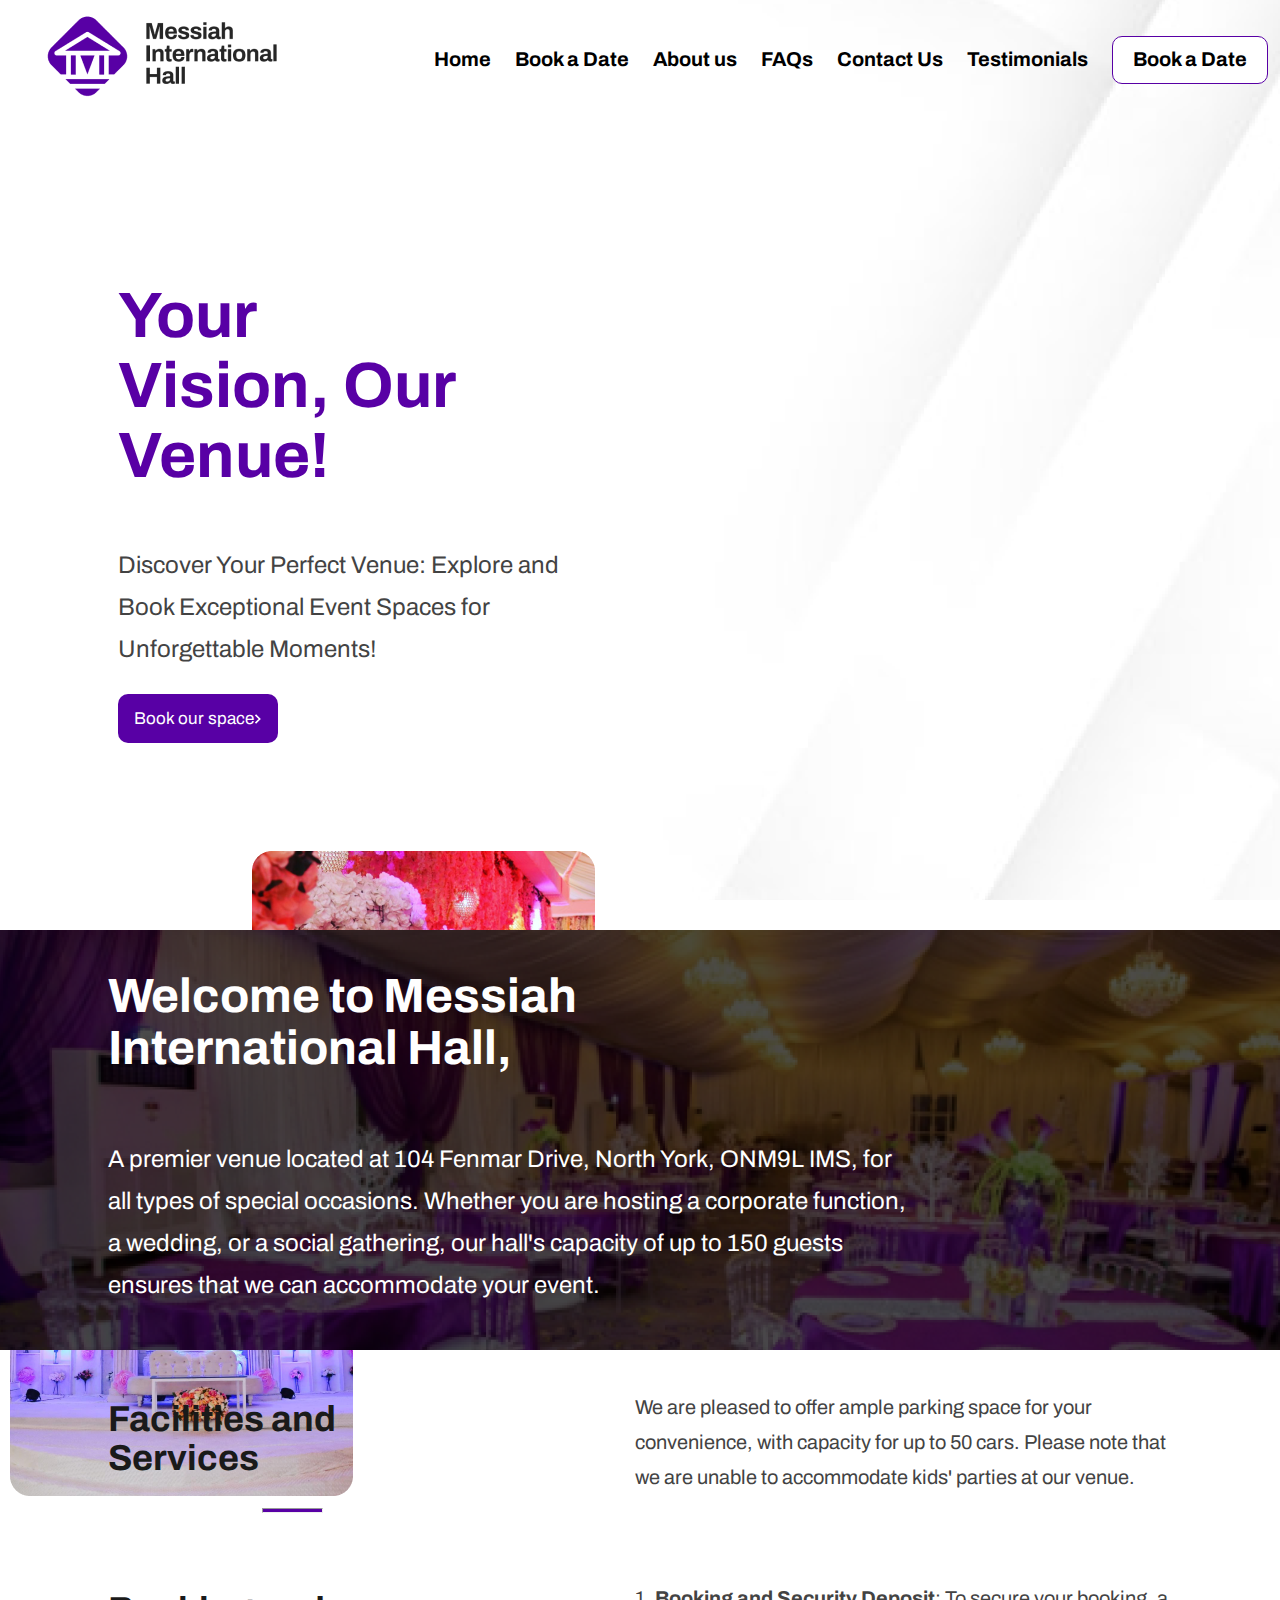
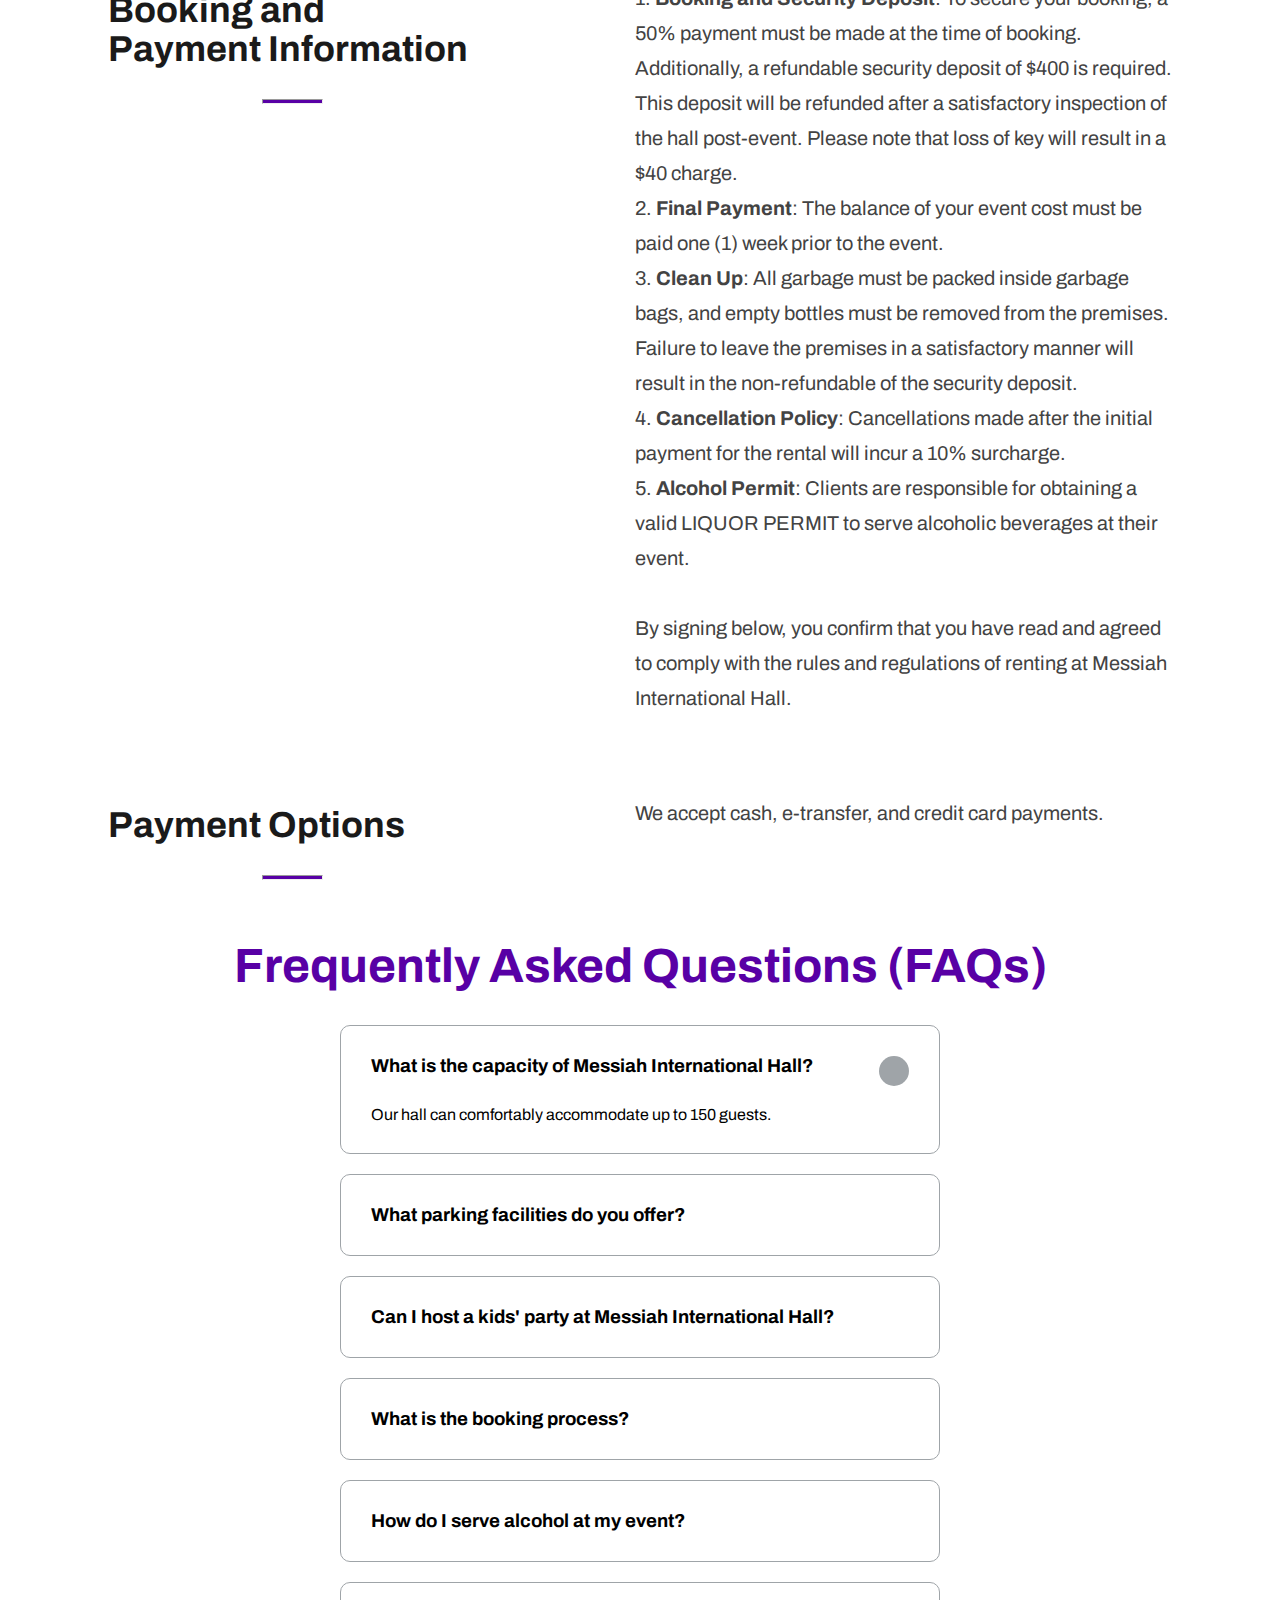
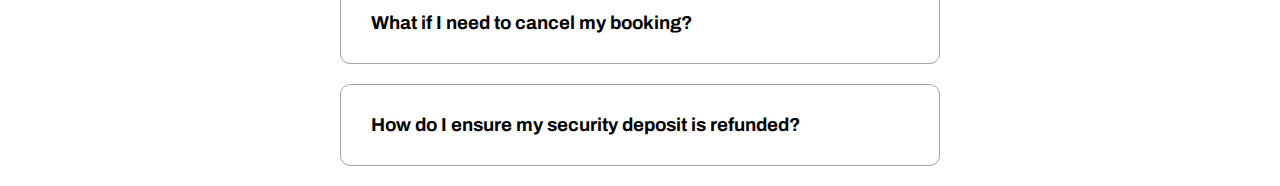
==== index.html @ 48b5712b "init files" ====
<!DOCTYPE html>
<html lang="en">
<head>
    <meta charset="UTF-8">
    <meta http-equiv="X-UA-Compatible" content="IE=edge">
    <meta name="viewport" content="width=device-width, initial-scale=1.0">
    <link rel="stylesheet" href="https://cdnjs.cloudflare.com/ajax/libs/font-awesome/6.4.2/css/all.min.css" integrity="sha512-z3gLpd7yknf1YoNbCzqRKc4qyor8gaKU1qmn+CShxbuBusANI9QpRohGBreCFkKxLhei6S9CQXFEbbKuqLg0DA==" crossorigin="anonymous" referrerpolicy="no-referrer" />
    <link rel="stylesheet" href="style.css">

    <title>Messiah International Hall</title>
</head>
<body>
    <div class="container">
        <nav class="nav-area">
            
            <a href="#"><img class="logo" src="assets/images/logo.png"></a>
            <div class="circle-container">
                <button id="open" class="fas fa-bars"></button>
                <button class="fas fa-times"></button>
            </div>
            <ul>
                <li class="active"><a href="#">Home</a></li>
                <li><a href="#">Book a Date</a></li>
                <li><a href="#">About us</a></li>
                <li><a href="#">FAQs</a></li>
                <li><a href="#">Contact Us</a></li>
                <li><a href="#">Testimonials</a></li>
                <li><a href="#" class="book">Book a Date</a></li>
            </ul>
        </nav>
        <div class="hero-section">
            <div class="text">
                <h2 class="motto">Your Vision, Our Venue!</h2>
                <p class="intro">Discover Your Perfect Venue: Explore and Book Exceptional Event Spaces for Unforgettable Moments!</p>
                <div class="book-space">Book our space <span><svg xmlns="http://www.w3.org/2000/svg" width="8" height="10" viewBox="0 0 8 12" fill="none">
                    <path d="M1 1L6 6L1 11" stroke="white" stroke-width="2"/>
                    </svg></span></div>
            </div>
            <div class="centre-images">
                <img src="assets/images/about.png" alt="">
            </div>
        </div>
      
    
    </div>
    <div class="about-section">
        <h2>Welcome to Messiah International Hall,</h2>
        <p>A premier venue located at 104 Fenmar Drive, North York, ONM9L IMS, for all types of special occasions. Whether you are hosting a corporate function, a wedding, or a social gathering, our hall's capacity of up to 150 guests ensures that we can accommodate your event.</p>
    </div>
    <div class="facility">
        <div class="facility-title">
            <h2>Facilities and Services</h2>
        <hr>
        </div>
        
        <p>We are pleased to offer ample parking space for your convenience, with capacity for up to 50 cars. Please note that we are unable to accommodate kids' parties at our venue.</p>
    </div>
   
    <div class="facility">
        <div class="facility-title">
            <h2>Booking and Payment Information</h2>
        <hr>
        </div>
        
        <p>
           1. <b>Booking and Security Deposit</b>: To secure your booking, a 50% payment must be made at the time of booking. Additionally, a refundable security deposit of $400 is required. This deposit will be refunded after a satisfactory inspection of the hall post-event. Please note that loss of key will result in a $40 charge.<br>
           2. <b>Final Payment</b>: The balance of your event cost must be paid one (1) week prior to the event.<br>
           3. <b>Clean Up</b>: All garbage must be packed inside garbage bags, and empty bottles must be removed from the premises. Failure to leave the premises in a satisfactory manner will result in the non-refundable of the security deposit.<br>
           4. <b>Cancellation Policy</b>: Cancellations made after the initial payment for the rental will incur a 10% surcharge. <br>
           5. <b>Alcohol Permit</b>: Clients are responsible for obtaining a valid LIQUOR PERMIT to serve alcoholic beverages at their event.<br><br>

           By signing below, you confirm that you have read and agreed to comply with the rules and regulations of renting at Messiah International Hall.
        </p>
            
    </div>
    <div class="facility">
        <div class="facility-title">
            <h2>Payment Options</h2>
        <hr>
        </div>
        
        <p>We accept cash, e-transfer, and credit card payments.</p>
    </div>
    <div class="faqs">
        <h1>Frequently Asked Questions (FAQs)</h1>
        <div class="faq-container">
            <div class="faq active">
                <h3 class="faq-title">What is the capacity of Messiah International Hall?</h3>
                <p class="faq-text">Our hall can comfortably accommodate up to 150 guests.</p>
                <button class="faq-toggle"><i class="fas fa-chevron-down"></i>
                <i class="fas fa-times"></i>
            </button>
            </div>
            <div class="faq">
                <h3 class="faq-title">What parking facilities do you offer?</h3>
                <p class="faq-text">We offer ample parking space for your convenience, with capacity for up to 50 cars.</p>
                <button class="faq-toggle"><i class="fas fa-chevron-down"></i>
                <i class="fas fa-times"></i>
            </button>
            </div>
            <div class="faq">
                <h3 class="faq-title">Can I host a kids' party at Messiah International Hall? </h3>
                <p class="faq-text">We regret to inform you that we currently do not accommodate kids' parties at our venue.</p>
                <button class="faq-toggle"><i class="fas fa-chevron-down"></i>
                <i class="fas fa-times"></i>
            </button>
            </div>
            <div class="faq">
                <h3 class="faq-title">What is the booking process?</h3>
                <p class="faq-text">To secure your booking, you need to make a 50% payment at the time of booking along with a refundable security deposit of $400.</p>
                <button class="faq-toggle"><i class="fas fa-chevron-down"></i>
                <i class="fas fa-times"></i>
            </button>
            </div>
           
            <div class="faq">
                <h3 class="faq-title">How do I serve alcohol at my event?</h3>
                <p class="faq-text">If you wish to serve alcoholic beverages at your event, you are responsible for obtaining a valid LIQUOR PERMIT.</p>
                <button class="faq-toggle"><i class="fas fa-chevron-down"></i>
                <i class="fas fa-times"></i>
            </button>
            </div>

            <div class="faq">
                <h3 class="faq-title">What if I need to cancel my booking?</h3>
                <p class="faq-text"> Please note that cancellations made after the initial payment for the rental will incur a 10% surcharge.</p>
                <button class="faq-toggle"><i class="fas fa-chevron-down"></i>
                <i class="fas fa-times"></i>
            </button>
            </div>

            <div class="faq">
                <h3 class="faq-title">How do I ensure my security deposit is refunded?</h3>
                <p class="faq-text">The security deposit will be refunded after a satisfactory inspection of the hall after the event. Please ensure that all garbage is properly disposed of and all empty bottles are removed from the premises. </p>
                <button class="faq-toggle"><i class="fas fa-chevron-down"></i>
                <i class="fas fa-times"></i>
            </button>
            </div>
        </div>
    </div>
    



      

 


    
    
    <script src="script.js"></script>
</body>
</html>
---- style.css ----
@import url('https://fonts.googleapis.com/css2?family=Archivo:ital,wght@0,300;1,300&family=Didact+Gothic&family=Inter:wght@200&family=Roboto&display=swap');

*{
    box-sizing: border-box;
}
body{
    font-family: 'Archivo', sans-serif;
    margin: 0;
    display: flex;
    flex-direction: column;
    width: 100vw;
}
.container{
    margin: 0 108px 0 10px;
    width: calc(100vw - 10px);
    height: 100vh;
    /* display: flex;
    flex-direction: column; */
    background: url('assets/images/hero.png'), black 50% / cover no-repeat;
}
.nav-area{
    display: flex;
    justify-content: space-between;
}
.circle-container{
    display: none;
}
.nav-area ul{
    list-style-type: none;
    display: flex;
    align-items: center;
    justify-content: center;
    font-size: 18px;
  
}
.nav-area li{
    font-family: inherit;
    padding: 12px;
    color: #000;
    font-family: 'Archivo';
    font-size: 20px;
    font-weight: bolder;
    font-style: normal;
    line-height: 109.8%; /* 19.764px */
}
li a{
    text-decoration: none;
}
li a:link{
    color: #000;
}
li a:visited{
    color: #000;
}
.active:link{
    color: #5800A5;
}
li:hover{
    cursor: pointer;
    color: #5800A5;
    transform: scale(1.1);
}

a.book{
    padding: 12px 20px;
    justify-content: center;
    align-items: center;
    gap: 10px;
    border-radius: 10px;
    border: 1px solid #5800A5;
    background: #FFF;
    display: inline-flex;
}

@media only screen and (max-width:600px) {
    .nav-area{
        align-items: flex-start;
    }
    /* .circle-container{
        background-color: lightgray;
        border-radius: %;
    } */
    .circle-container button{
        background: none;
        border: none;
        color: #000;
        width: 150px;
    }
    .nav-area ul{
        flex-direction: column;
        align-items: flex-start;
    }
    .nav-area ul{
        display: none;
    }
    .circle-container{
        display: block;
    }
}


/*.hero-section*/
.hero-section{
    display: flex;
   
    flex-wrap: wrap;
}
.text{
    margin: 108px;
    width: 500px;
}
.motto{
    color: #5800A5;
    width: 343px;
    font-family: Archivo;
    font-size: 64px;
    font-style: normal;
    font-weight: 700;
    line-height: 109.8%; /* 70.272px */
}
.intro{
    color: #434343;
font-family: Archivo;
font-size: 24px;
font-style: normal;
font-weight: 400;
line-height: 175%; /* 42px */
}
.book-space{
    display: flex;
    align-items: center;
    justify-content: center;
    width: 160px;
    background: #5800A5;
    color: #fff;
    border-radius: 10px;
    padding: 10px;
    font-family: Archivo;
    font-size: 17px;
    font-style: normal;
    font-weight: 400;
    line-height: 175%; /* 42px */ 
}
.image{
 background: url('assets/images/about.png') no-repeat;
 width:700px;
 height: 100vh;
}
@media only screen and (max-width:600px) {
    .hero-section{
        display: flex;
        flex-direction: column;
        flex-wrap: wrap;
    }
    .text{
        margin: 28px;
        width: 200px;
    }
    .motto{
        color: #5800A5;
        width: 243px;
        font-family: Archivo;
        font-size: 34px;
        font-style: normal;
        font-weight: 700;
        line-height: 109.8%; /* 70.272px */
    }
    .intro{
        color: #434343;
        font-family: Archivo;
        font-size: 14px;
        font-style: normal;
        font-weight: 400;
        line-height: 175%; /* 42px */
    }
    .centre-images img{
        margin-left: 30px;
        width:300px; 
    }
    .book-space{
        width: 120px;
        background: #5800A5;
        color: #fff;
        border-radius: 10px;
        padding: 8px;
        font-family: Archivo;
        font-size: 12px;
        font-style: normal;
        font-weight: 400;
        line-height: 175%; /* 42px */ 
    }
    
}
.about-section{
    padding: 0 108px 0px 108px;
    height: 420px;
    display: flex;
    flex-direction: column;
    margin-top: 30px;
    color: #FFF;
    background: url('assets/images/about-bg.png');
}
.about-section h2{
    width: 590px;
    color: #FFF;
    font-family: Archivo;
    font-size: 48px;
    font-style: normal;
    font-weight: 700;
    line-height: 109.8%; /* 52.704px */
}
.about-section p{
    color: #FFF;
    font-family: Archivo;
    font-size: 24px;
    font-style: normal;
    font-weight: 400;
    line-height: 175%; /* 42px */
    width: 798px;
}

@media only screen and (max-width:600px) {
    .about-section{
        padding: 0 18px 0px 18px;
        height: 320px;
        display: flex;
        flex-direction: column;
        color: #FFF;
        background: url('assets/images/about-bg.png');
    }
    .about-section h2{
        width: 300px;
        font-size: 28px;
    }
    .about-section p{
        width:350px;
        font-size: 12px;
    }
}

.facility{
    display: flex;
    flex-wrap: wrap;
    justify-content: space-between;
    margin: 20px 108px 20px 108px;
}
.facility .title{
   
    display: flex;
    flex-direction: column;
    align-items:flex-start;
    justify-content: flex-start;
}
.facility h2{
    width: 368px;
    color: #1A1A1A;
    font-family: Archivo;
    font-size: 36px;
    font-style: normal;
    font-weight: 700;
    line-height: 109.8%;
     /* 39.528px */
}
hr{
    background-color: #5800A5;
    width: 61px;
    height: 5px;
}
.facility p{
    width: 537px;
    color: #434343;
    font-family: inherit;
    font-size: 20px;
    font-style: normal;
    font-weight: 400;
    line-height: 175%; /* 42px */
}
@media only screen and (max-width:600px) {
    .facility{
        margin: 20px;
    }
    .facility h2{
        width: 250px;
        font-size: 26px;
    }

}

.faqs h1{
text-align: center;
color: #5800A5;
font-family: Archivo;
font-size: 48px;
font-style: normal;
font-weight: 700;
line-height: 109.8%; /* 52.704px */
}

.faq-container{
    max-width: 600px;
    margin:0 auto;
}
.faq{
    background-color: transparent;
    border: 1px solid #9fa4a8;
    border-radius: 10px;
    margin: 20px 0;
    padding: 30px;
    position: relative;
    overflow: hidden;
    transition: 0.3s ease;
}
.faq.active{
    background-color: #fff;
    box-shadow: 0px 3px 6px rgba(0, 0, 0 , 0.1) 0px 3px 6px rgba(0, 0, 0 , 0.1);
}
.faq.active::after,.faq.active::before{
    content: '\f075';
    font-family: 'Font Awesome 5 free';
    color: #2ecc71;
    font-size: 7rem;
    position: absolute;
    opacity: 0.2;
    top: 20px;
    left: 20px;
    z-index: 0;
}
.faq.active::before{
    content: '\f075';
    font-family: 'Font Awesome 5 free';
    color: #3498db;
    font-size: 7rem;
    position: absolute;
    opacity: 0.2;
    top: -10px;
    left: -30px;
    z-index: 0;
    transform: rotateY(180deg);
}
.faq-title{
    margin: 0 35px 0 0;
}
.faq-text{
    margin: 30px 0 0;
    display: none;
}
.faq.active .faq-text{
    display: block;
}
.faq-toggle{
    background-color: transparent;
    border: 0;
    cursor: pointer;
    display: flex;
    align-items: center;
    justify-content: center;
    font-size: 16px;
    padding: 0;
    position: absolute;
    top:30px;
    right:30px;
    height: 30px;
    width: 30px;
}
.faq-toggle .fa-times{
    display: none;
}
.faq.active .faq-toggle .fa-times{
    display: block;
}
.faq.active .faq-toggle .fa-chevron-down{
    display: none;
}
.faq-toggle:focus{
    outline: 0;
}
.faq.active .faq-toggle{
    background-color: #9fa4a8;
    border-radius: 50%;
    color: #fff;
}
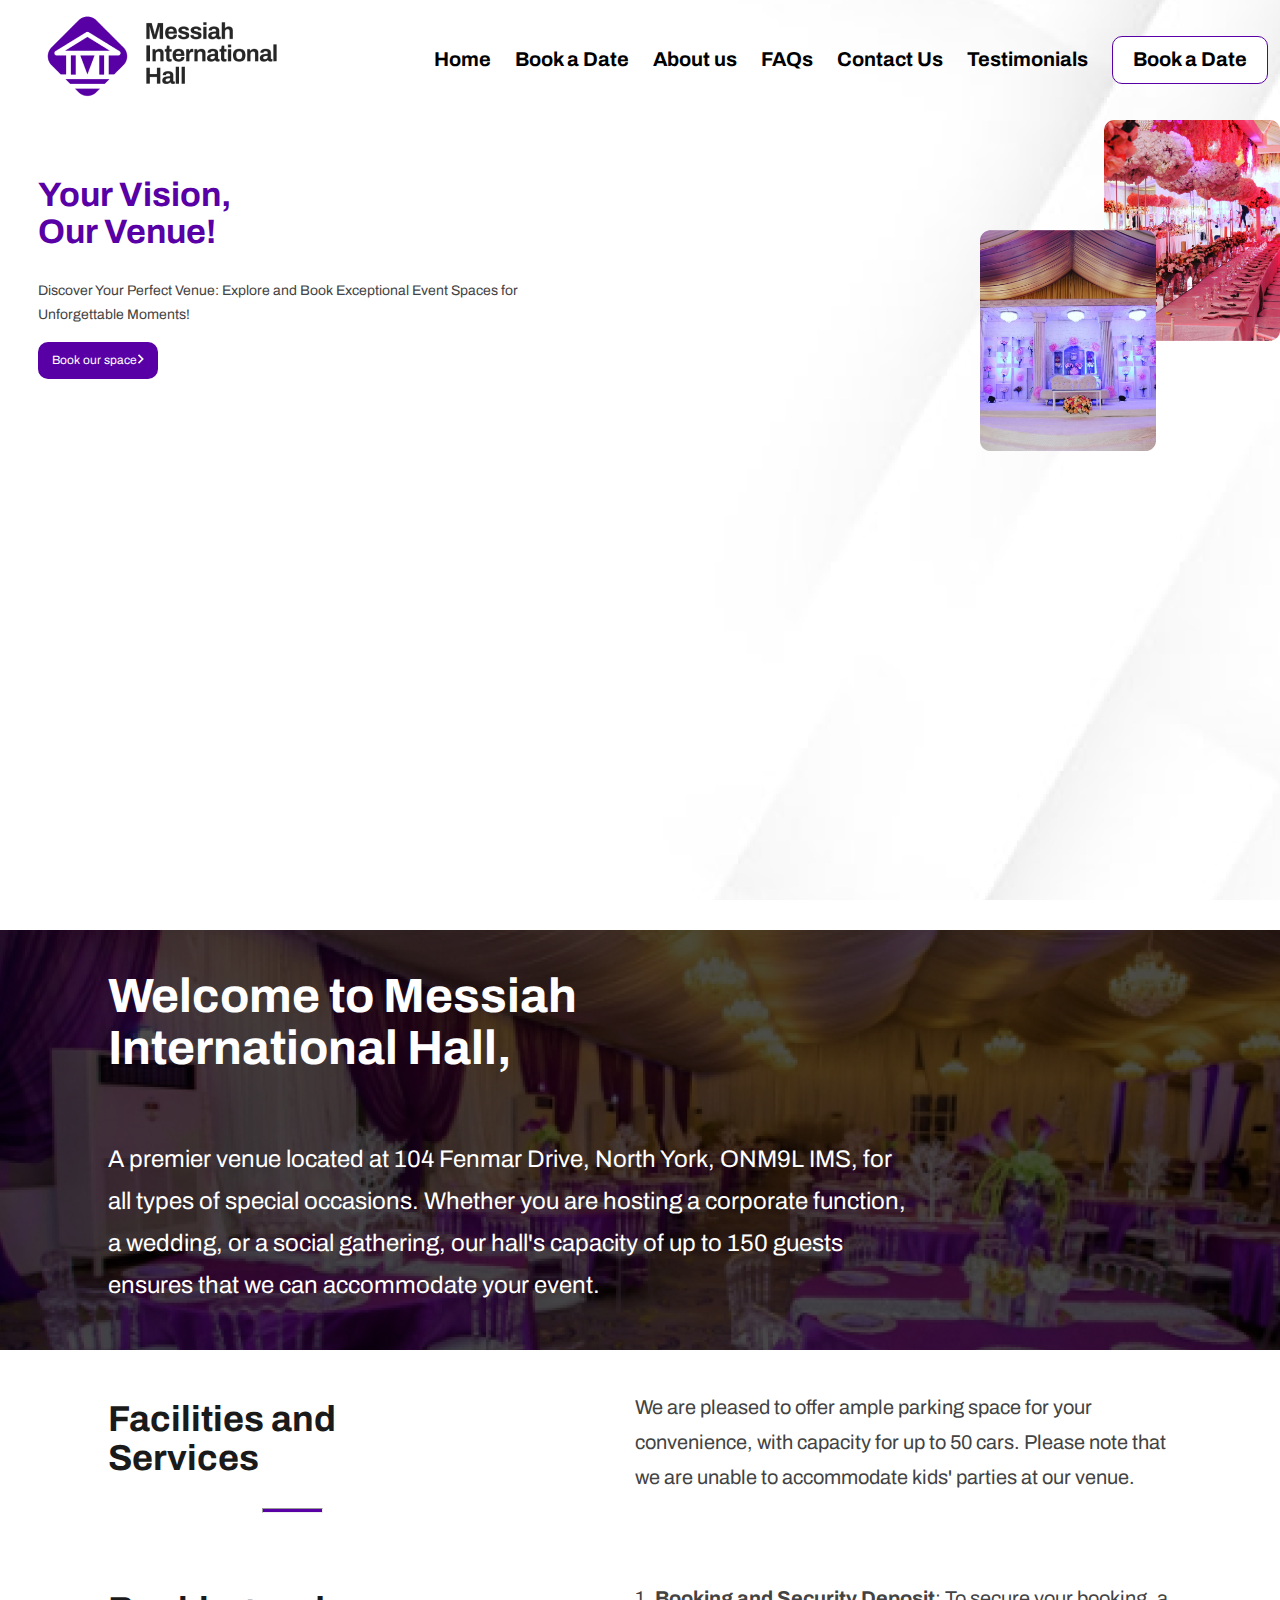
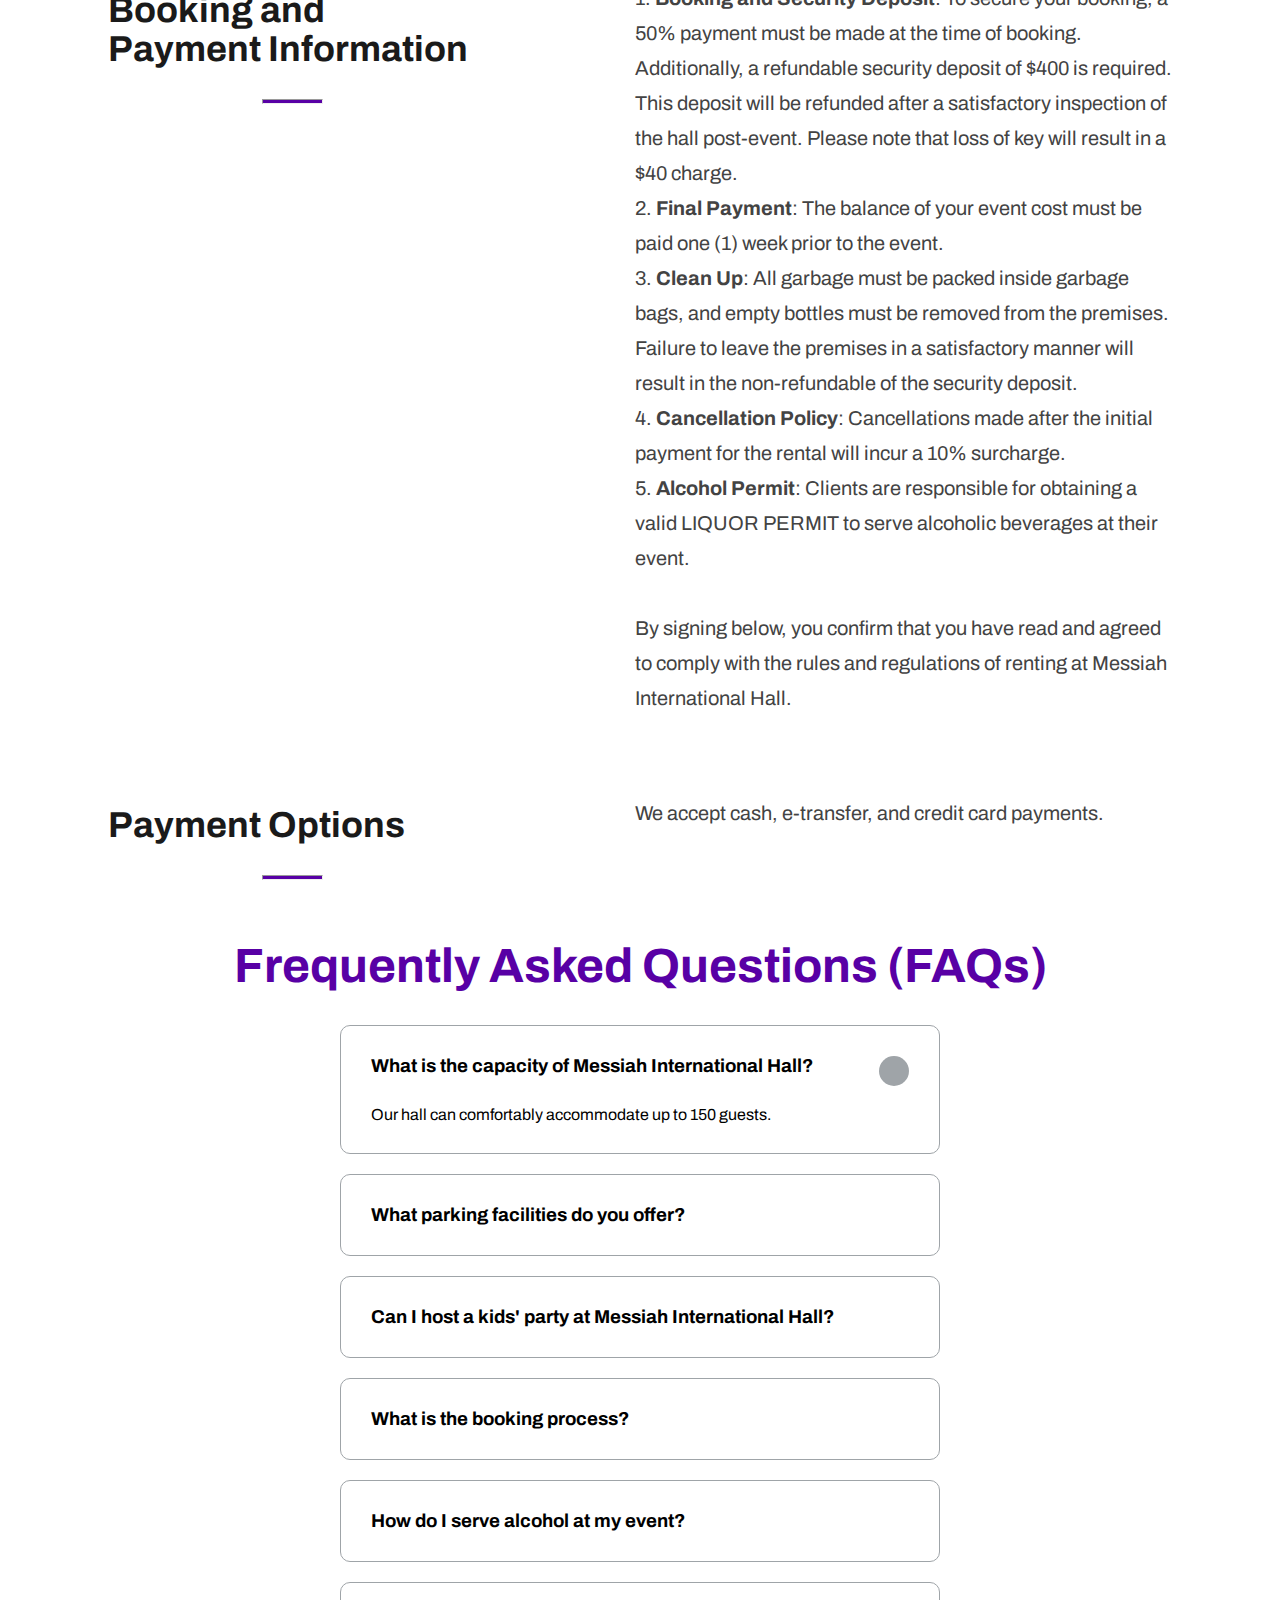
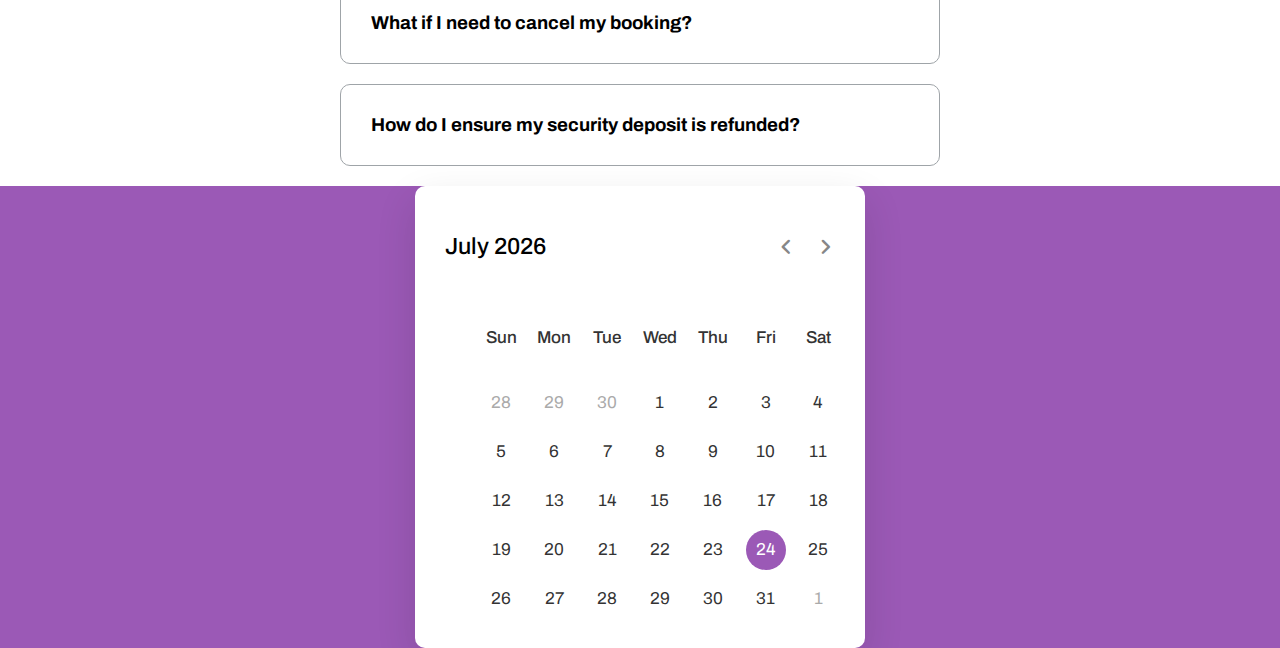
==== commit 81d509ff: "added calendar" ====
--- a/index.html
+++ b/index.html
@@ -5,6 +5,7 @@
     <meta http-equiv="X-UA-Compatible" content="IE=edge">
     <meta name="viewport" content="width=device-width, initial-scale=1.0">
     <link rel="stylesheet" href="https://cdnjs.cloudflare.com/ajax/libs/font-awesome/6.4.2/css/all.min.css" integrity="sha512-z3gLpd7yknf1YoNbCzqRKc4qyor8gaKU1qmn+CShxbuBusANI9QpRohGBreCFkKxLhei6S9CQXFEbbKuqLg0DA==" crossorigin="anonymous" referrerpolicy="no-referrer" />
+    <link rel="stylesheet" href="https://fonts.googleapis.com/css2?family=Material+Symbols+Rounded:opsz,wght,FILL,GRAD@20..48,100..700,0..1,-50..200">
     <link rel="stylesheet" href="style.css">
 
     <title>Messiah International Hall</title>
@@ -138,6 +139,33 @@
             </div>
         </div>
     </div>
+
+
+
+    <div class="calendar-area">
+        <div class="wrapper">
+            <header>
+              <p class="current-date"></p>
+              <div class="icons">
+                <span id="prev" class="material-symbols-rounded">chevron_left</span>
+                <span id="next" class="material-symbols-rounded">chevron_right</span>
+              </div>
+            </header>
+            <div class="calendar">
+              <ul class="weeks">
+                <li>Sun</li>
+                <li>Mon</li>
+                <li>Tue</li>
+                <li>Wed</li>
+                <li>Thu</li>
+                <li>Fri</li>
+                <li>Sat</li>
+              </ul>
+              <ul class="days"></ul>
+            </div>
+          </div>
+    </div>
+   
     
 
 
--- a/style.css
+++ b/style.css
@@ -99,10 +99,12 @@
 }
 
 
+
 /*.hero-section*/
 .hero-section{
     display: flex;
-   
+    height: auto;
+    justify-content: center;
     flex-wrap: wrap;
 }
 .text{
@@ -191,6 +193,52 @@
     }
     
 }
+@media only screen and (max-width:1300px) {
+    .hero-section{
+        height: 200PX;
+        display: flex;
+        justify-content: space-between;
+        flex-wrap: wrap;
+    }
+    .text{
+        margin: 28px;
+        width: 500px;
+    }
+    .motto{
+        color: #5800A5;
+        width: 243px;
+        font-family: Archivo;
+        font-size: 34px;
+        font-style: normal;
+        font-weight: 700;
+        line-height: 109.8%; /* 70.272px */
+    }
+    .intro{
+        color: #434343;
+        font-family: Archivo;
+        font-size: 14px;
+        font-style: normal;
+        font-weight: 400;
+        line-height: 175%; /* 42px */
+    }
+    .centre-images img{
+        margin-left: 30px;
+        width:300px; 
+    }
+    .book-space{
+        width: 120px;
+        background: #5800A5;
+        color: #fff;
+        border-radius: 10px;
+        padding: 8px;
+        font-family: Archivo;
+        font-size: 12px;
+        font-style: normal;
+        font-weight: 400;
+        line-height: 175%; /* 42px */ 
+    }
+    
+}
 .about-section{
     padding: 0 108px 0px 108px;
     height: 420px;
@@ -380,3 +428,99 @@
     color: #fff;
 }
 
+/*calendar*/
+.calendar-area{
+    display: flex;
+    align-items: center;
+    padding: 0 10px;
+    justify-content: center;
+  
+    background: #9B59B6;
+}
+.wrapper{
+    width: 450px;
+    background: #fff;
+    border-radius: 10px;
+    box-shadow: 0 15px 40px rgba(0,0,0,0.12);
+  }
+  .wrapper header{
+    display: flex;
+    align-items: center;
+    padding: 25px 30px 10px;
+    justify-content: space-between;
+  }
+  header .icons{
+    display: flex;
+  }
+  header .icons span{
+    height: 38px;
+    width: 38px;
+    margin: 0 1px;
+    cursor: pointer;
+    color: #878787;
+    text-align: center;
+    line-height: 38px;
+    font-size: 1.9rem;
+    user-select: none;
+    border-radius: 50%;
+  }
+  .icons span:last-child{
+    margin-right: -10px;
+  }
+  header .icons span:hover{
+    background: #f2f2f2;
+  }
+  header .current-date{
+    font-size: 1.45rem;
+    font-weight: 500;
+  }
+  .calendar{
+    padding: 20px;
+  }
+  .calendar ul{
+    display: flex;
+    flex-wrap: wrap;
+    list-style: none;
+    text-align: center;
+  }
+  .calendar .days{
+    margin-bottom: 20px;
+  }
+  .calendar li{
+    color: #333;
+    width: calc(100% / 7);
+    font-size: 1.07rem;
+  }
+  .calendar .weeks li{
+    font-weight: 500;
+    cursor: default;
+  }
+  .calendar .days li{
+    z-index: 1;
+    cursor: pointer;
+    position: relative;
+    margin-top: 30px;
+  }
+  .days li.inactive{
+    color: #aaa;
+  }
+  .days li.active{
+    color: #fff;
+  }
+  .days li::before{
+    position: absolute;
+    content: "";
+    left: 50%;
+    top: 50%;
+    height: 40px;
+    width: 40px;
+    z-index: -1;
+    border-radius: 50%;
+    transform: translate(-50%, -50%);
+  }
+  .days li.active::before{
+    background: #9B59B6;
+  }
+  .days li:not(.active):hover::before{
+    background: #f2f2f2;
+}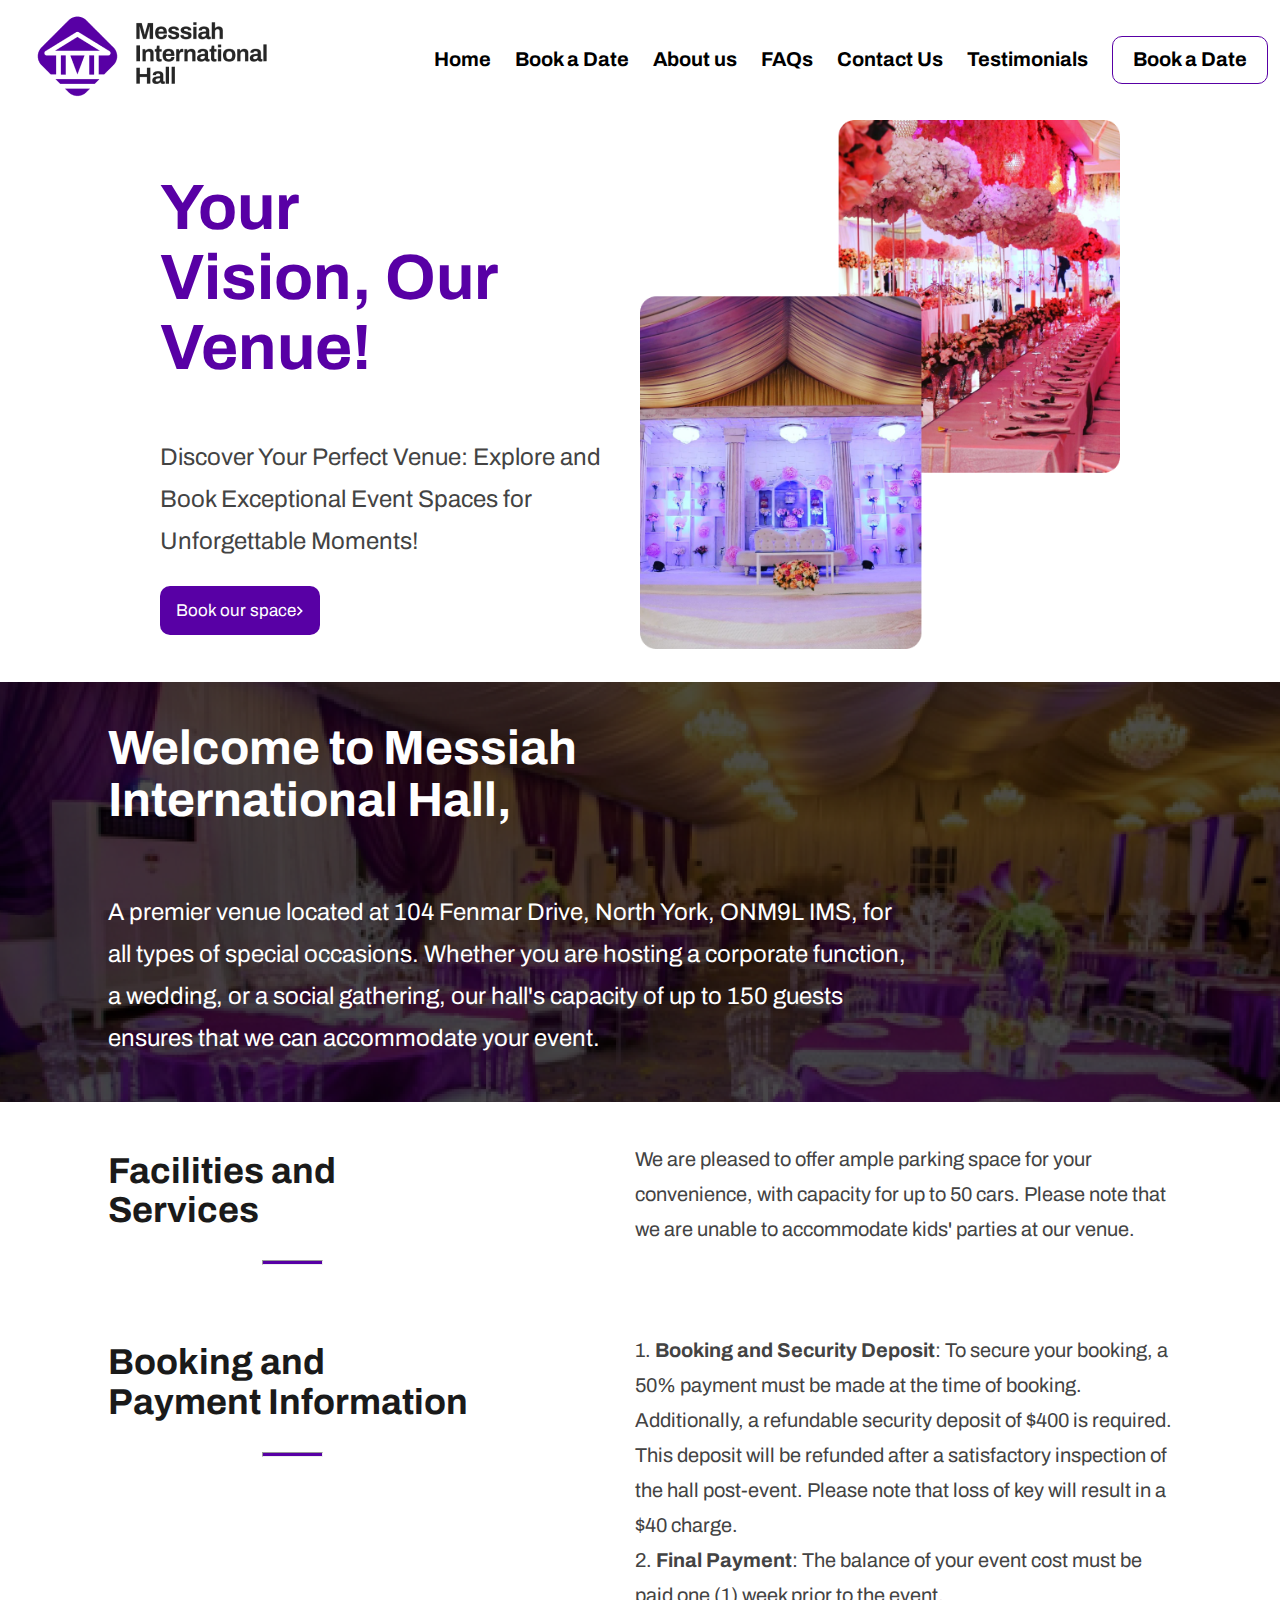
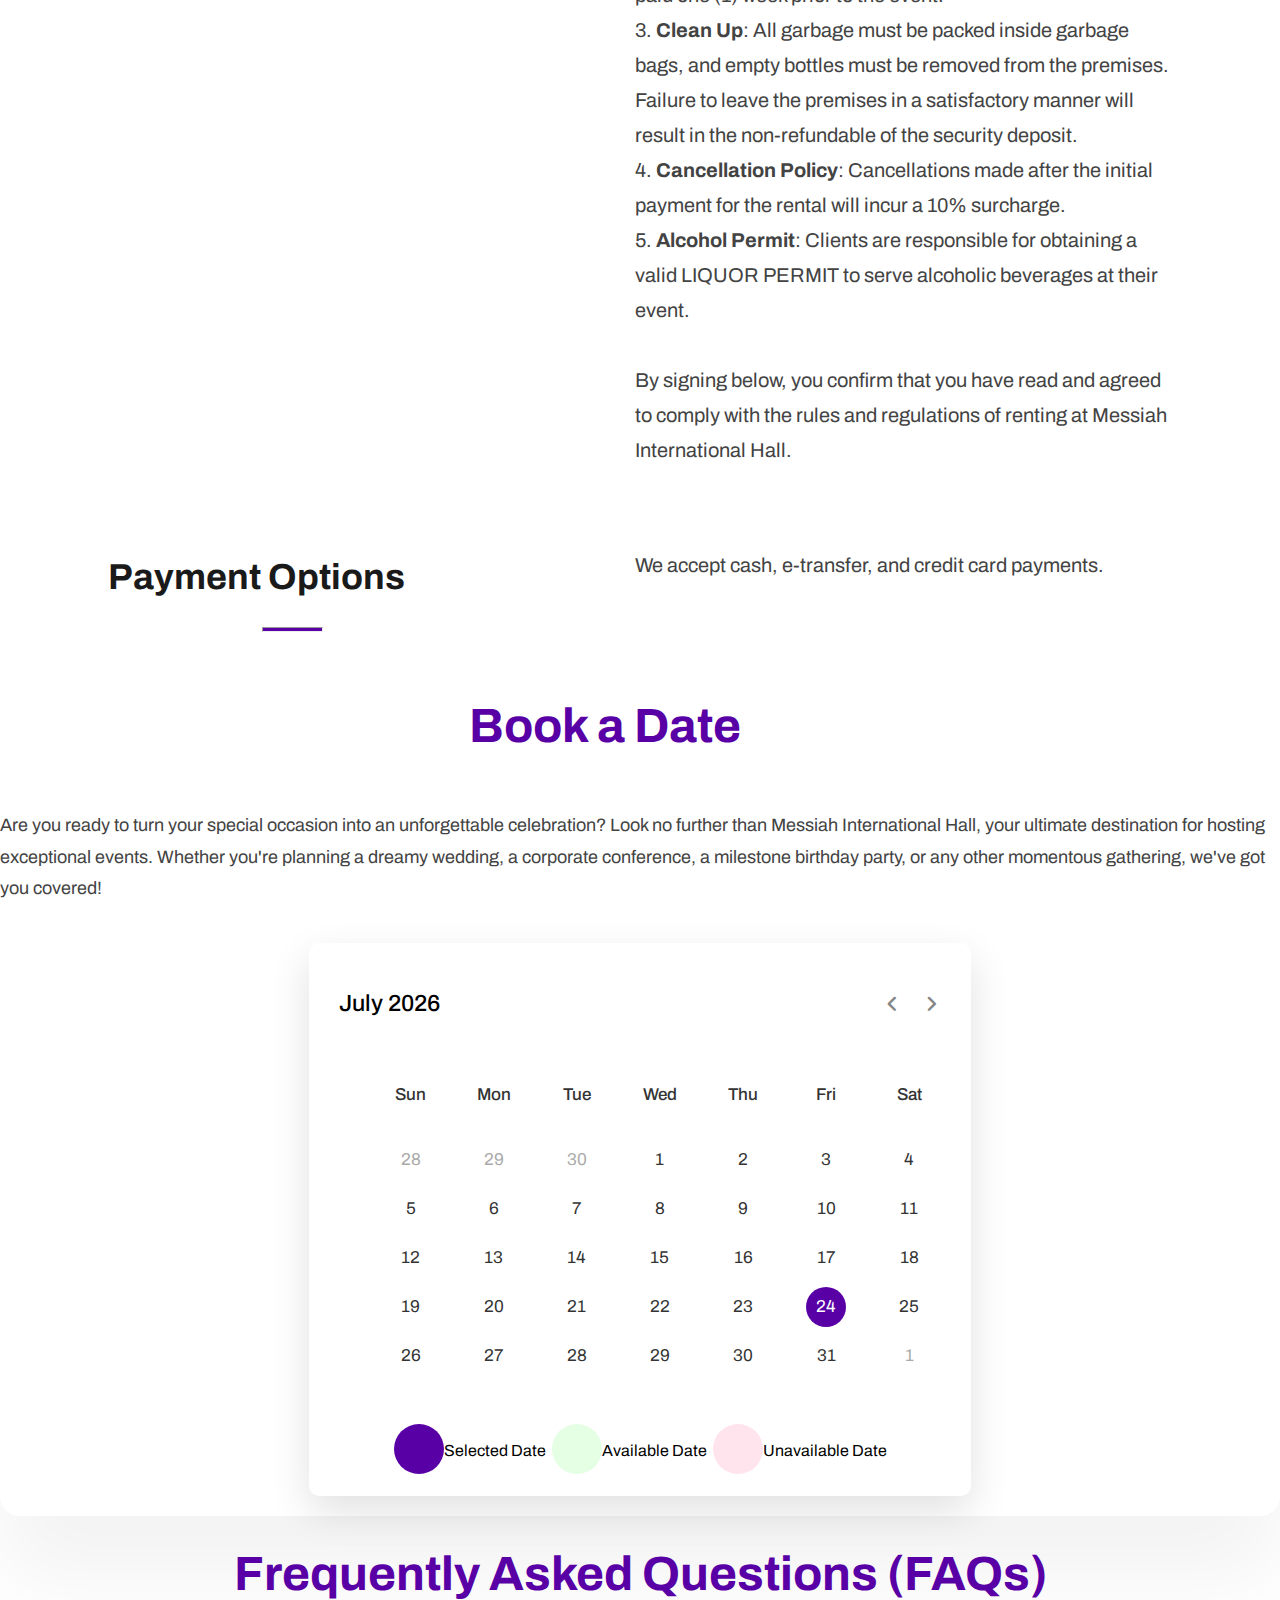
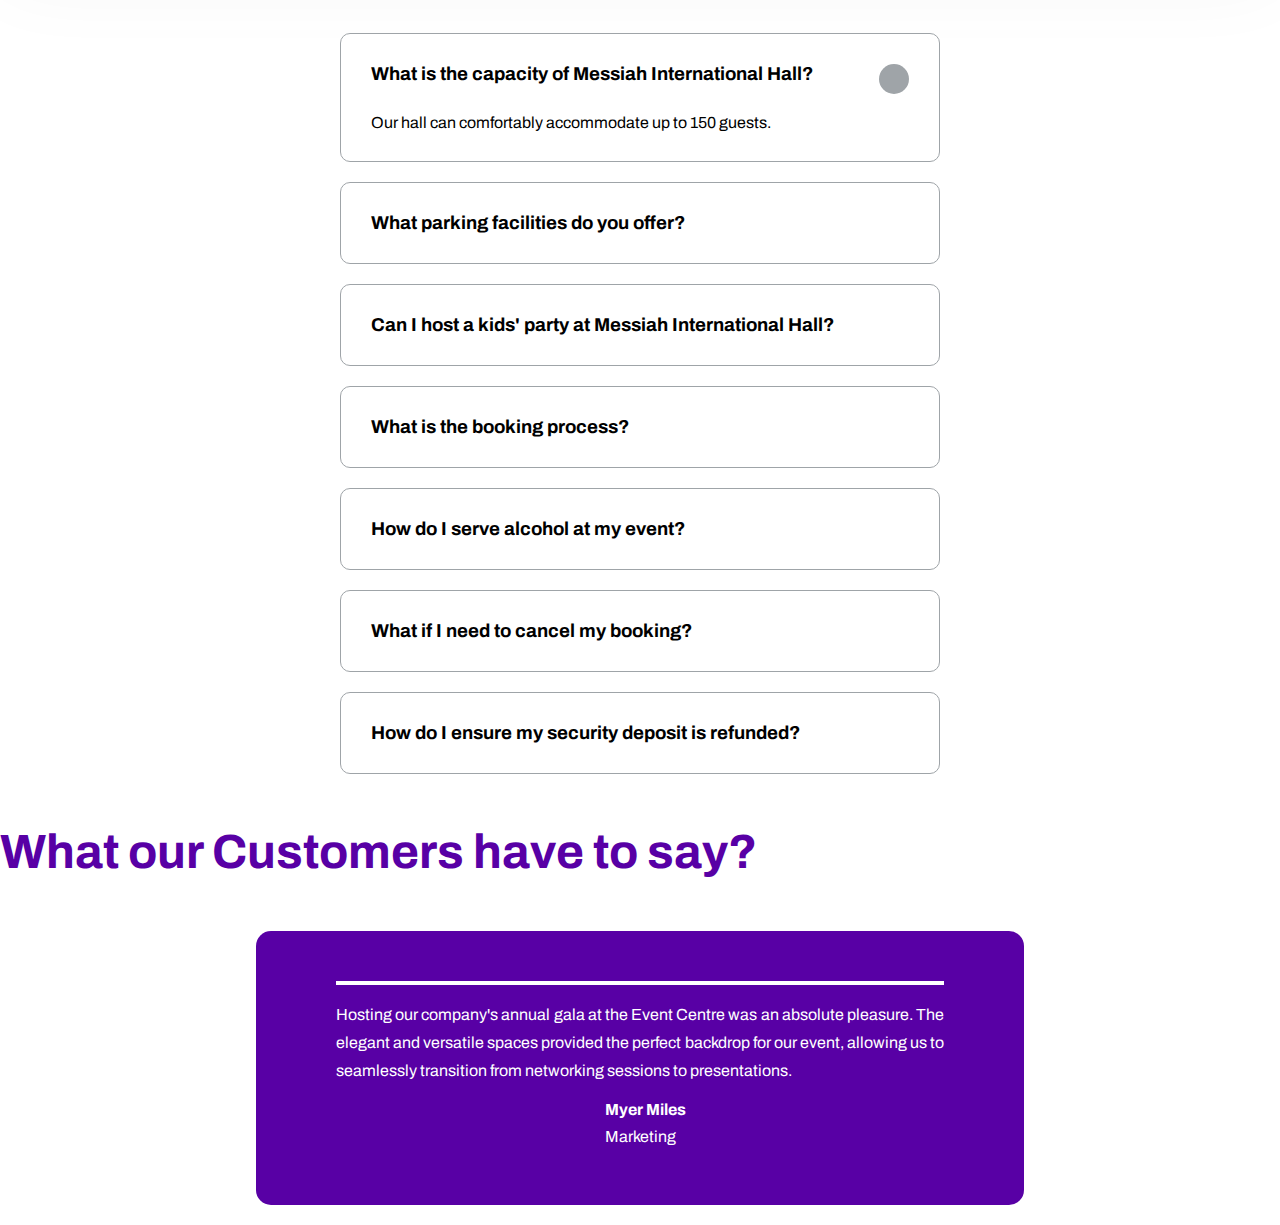
==== commit f931dd7c: "added faq calendar and testimonials" ====
--- a/index.html
+++ b/index.html
@@ -11,13 +11,13 @@
     <title>Messiah International Hall</title>
 </head>
 <body>
-    <div class="container">
+
         <nav class="nav-area">
             
             <a href="#"><img class="logo" src="assets/images/logo.png"></a>
             <div class="circle-container">
                 <button id="open" class="fas fa-bars"></button>
-                <button class="fas fa-times"></button>
+                <button id="clo" class="fas fa-times"></button>
             </div>
             <ul>
                 <li class="active"><a href="#">Home</a></li>
@@ -43,7 +43,7 @@
         </div>
       
     
-    </div>
+  
     <div class="about-section">
         <h2>Welcome to Messiah International Hall,</h2>
         <p>A premier venue located at 104 Fenmar Drive, North York, ONM9L IMS, for all types of special occasions. Whether you are hosting a corporate function, a wedding, or a social gathering, our hall's capacity of up to 150 guests ensures that we can accommodate your event.</p>
@@ -82,68 +82,18 @@
         
         <p>We accept cash, e-transfer, and credit card payments.</p>
     </div>
-    <div class="faqs">
-        <h1>Frequently Asked Questions (FAQs)</h1>
-        <div class="faq-container">
-            <div class="faq active">
-                <h3 class="faq-title">What is the capacity of Messiah International Hall?</h3>
-                <p class="faq-text">Our hall can comfortably accommodate up to 150 guests.</p>
-                <button class="faq-toggle"><i class="fas fa-chevron-down"></i>
-                <i class="fas fa-times"></i>
-            </button>
-            </div>
-            <div class="faq">
-                <h3 class="faq-title">What parking facilities do you offer?</h3>
-                <p class="faq-text">We offer ample parking space for your convenience, with capacity for up to 50 cars.</p>
-                <button class="faq-toggle"><i class="fas fa-chevron-down"></i>
-                <i class="fas fa-times"></i>
-            </button>
-            </div>
-            <div class="faq">
-                <h3 class="faq-title">Can I host a kids' party at Messiah International Hall? </h3>
-                <p class="faq-text">We regret to inform you that we currently do not accommodate kids' parties at our venue.</p>
-                <button class="faq-toggle"><i class="fas fa-chevron-down"></i>
-                <i class="fas fa-times"></i>
-            </button>
-            </div>
-            <div class="faq">
-                <h3 class="faq-title">What is the booking process?</h3>
-                <p class="faq-text">To secure your booking, you need to make a 50% payment at the time of booking along with a refundable security deposit of $400.</p>
-                <button class="faq-toggle"><i class="fas fa-chevron-down"></i>
-                <i class="fas fa-times"></i>
-            </button>
-            </div>
-           
-            <div class="faq">
-                <h3 class="faq-title">How do I serve alcohol at my event?</h3>
-                <p class="faq-text">If you wish to serve alcoholic beverages at your event, you are responsible for obtaining a valid LIQUOR PERMIT.</p>
-                <button class="faq-toggle"><i class="fas fa-chevron-down"></i>
-                <i class="fas fa-times"></i>
-            </button>
-            </div>
-
-            <div class="faq">
-                <h3 class="faq-title">What if I need to cancel my booking?</h3>
-                <p class="faq-text"> Please note that cancellations made after the initial payment for the rental will incur a 10% surcharge.</p>
-                <button class="faq-toggle"><i class="fas fa-chevron-down"></i>
-                <i class="fas fa-times"></i>
-            </button>
-            </div>
-
-            <div class="faq">
-                <h3 class="faq-title">How do I ensure my security deposit is refunded?</h3>
-                <p class="faq-text">The security deposit will be refunded after a satisfactory inspection of the hall after the event. Please ensure that all garbage is properly disposed of and all empty bottles are removed from the premises. </p>
-                <button class="faq-toggle"><i class="fas fa-chevron-down"></i>
-                <i class="fas fa-times"></i>
-            </button>
-            </div>
-        </div>
-    </div>
-
-
+
+
+    <div class="book">
+        <h2 class="motto">Book a Date</h2>
+        <p>
+            Are you ready to turn your special occasion into an unforgettable celebration? Look no further than Messiah International Hall, your ultimate destination for hosting exceptional events. Whether you're planning a dreamy wedding, a corporate conference, a milestone birthday party, or any other momentous gathering, we've got you covered!
+        </p>
+    </div>
 
     <div class="calendar-area">
         <div class="wrapper">
+           
             <header>
               <p class="current-date"></p>
               <div class="icons">
@@ -162,9 +112,101 @@
                 <li>Sat</li>
               </ul>
               <ul class="days"></ul>
+            
+            </div>
+            <div class="explain">
+                <ul>
+                    <li><span><svg xmlns="http://www.w3.org/2000/svg" width="50" height="50" viewBox="0 0 50 50" fill="none">
+                        <circle cx="25" cy="25" r="25" fill="#5800A5"/>
+                    </svg></span>Selected Date</li>
+                    <li><span><svg xmlns="http://www.w3.org/2000/svg" width="50" height="50" viewBox="0 0 50 50" fill="none">
+                        <circle cx="25" cy="25" r="25" fill="#E4FFE3"/>
+                    </svg></span> Available Date</li>
+                    <li><span><svg xmlns="http://www.w3.org/2000/svg" width="50" height="50" viewBox="0 0 50 50" fill="none">
+                        <circle cx="25" cy="25" r="25" fill="#FFE3ED"/>
+                    </svg></span>Unavailable Date</li>
+                </ul>
             </div>
           </div>
-    </div>
+     
+  
+    </div>
+
+    <div class="faqs">
+        <h1>Frequently Asked Questions (FAQs)</h1>
+        <div class="faq-container">
+            <div class="faq active">
+                <h3 class="faq-title">What is the capacity of Messiah International Hall?</h3>
+                <p class="faq-text">Our hall can comfortably accommodate up to 150 guests.</p>
+                <button class="faq-toggle"><i class="fas fa-chevron-down"></i>
+                <i class="fas fa-times"></i>
+            </button>
+            </div>
+            <div class="faq">
+                <h3 class="faq-title">What parking facilities do you offer?</h3>
+                <p class="faq-text">We offer ample parking space for your convenience, with capacity for up to 50 cars.</p>
+                <button class="faq-toggle"><i class="fas fa-chevron-down"></i>
+                <i class="fas fa-times"></i>
+            </button>
+            </div>
+            <div class="faq">
+                <h3 class="faq-title">Can I host a kids' party at Messiah International Hall? </h3>
+                <p class="faq-text">We regret to inform you that we currently do not accommodate kids' parties at our venue.</p>
+                <button class="faq-toggle"><i class="fas fa-chevron-down"></i>
+                <i class="fas fa-times"></i>
+            </button>
+            </div>
+            <div class="faq">
+                <h3 class="faq-title">What is the booking process?</h3>
+                <p class="faq-text">To secure your booking, you need to make a 50% payment at the time of booking along with a refundable security deposit of $400.</p>
+                <button class="faq-toggle"><i class="fas fa-chevron-down"></i>
+                <i class="fas fa-times"></i>
+            </button>
+            </div>
+           
+            <div class="faq">
+                <h3 class="faq-title">How do I serve alcohol at my event?</h3>
+                <p class="faq-text">If you wish to serve alcoholic beverages at your event, you are responsible for obtaining a valid LIQUOR PERMIT.</p>
+                <button class="faq-toggle"><i class="fas fa-chevron-down"></i>
+                <i class="fas fa-times"></i>
+            </button>
+            </div>
+
+            <div class="faq">
+                <h3 class="faq-title">What if I need to cancel my booking?</h3>
+                <p class="faq-text"> Please note that cancellations made after the initial payment for the rental will incur a 10% surcharge.</p>
+                <button class="faq-toggle"><i class="fas fa-chevron-down"></i>
+                <i class="fas fa-times"></i>
+            </button>
+            </div>
+
+            <div class="faq">
+                <h3 class="faq-title">How do I ensure my security deposit is refunded?</h3>
+                <p class="faq-text">The security deposit will be refunded after a satisfactory inspection of the hall after the event. Please ensure that all garbage is properly disposed of and all empty bottles are removed from the premises. </p>
+                <button class="faq-toggle"><i class="fas fa-chevron-down"></i>
+                <i class="fas fa-times"></i>
+            </button>
+            </div>
+        </div>
+    </div>
+
+
+    <h1 class="testimonial-head">What our Customers have to say?</h1>
+    <div class="testimonial-container">
+        <div class="progress-bar"></div>
+        <div class="fas fa-quote-right fa-quote"></div>
+        <div class="fas fa-quote-left fa-quote"></div>
+        <p class="testimonial">Hosting our company's annual gala at the Event Centre was an absolute pleasure. The elegant and versatile spaces provided the perfect backdrop for our event, allowing us to seamlessly transition from networking sessions to presentations.</p>
+        <div class="user">
+          <!-- <img class="user-image" src="https://randomuser.me/api/portraits/women/46.jpg" alt="user"/> -->
+          <div class="user-details">
+            <h4 class="username">Myer Miles</h4>
+            <p class="role">Marketing</p>
+          </div>
+        </div>
+      </div>
+
+
    
     
 
--- a/style.css
+++ b/style.css
@@ -10,15 +10,9 @@
     flex-direction: column;
     width: 100vw;
 }
-.container{
-    margin: 0 108px 0 10px;
-    width: calc(100vw - 10px);
-    height: 100vh;
-    /* display: flex;
-    flex-direction: column; */
-    background: url('assets/images/hero.png'), black 50% / cover no-repeat;
-}
+
 .nav-area{
+   
     display: flex;
     justify-content: space-between;
 }
@@ -73,13 +67,16 @@
 }
 
 @media only screen and (max-width:600px) {
+    .logo{
+        max-width: 15rem;
+    }
     .nav-area{
         align-items: flex-start;
     }
-    /* .circle-container{
+    .circle-container{
         background-color: lightgray;
-        border-radius: %;
-    } */
+        
+    }
     .circle-container button{
         background: none;
         border: none;
@@ -108,8 +105,8 @@
     flex-wrap: wrap;
 }
 .text{
-    margin: 108px;
-    width: 500px;
+    /* margin: 108px; */
+    max-width: 30rem;
 }
 .motto{
     color: #5800A5;
@@ -118,15 +115,16 @@
     font-size: 64px;
     font-style: normal;
     font-weight: 700;
-    line-height: 109.8%; /* 70.272px */
+    line-height: 109.8%; 
 }
 .intro{
-    color: #434343;
+color: #434343;
 font-family: Archivo;
 font-size: 24px;
 font-style: normal;
 font-weight: 400;
-line-height: 175%; /* 42px */
+line-height: 175%;
+ 
 }
 .book-space{
     display: flex;
@@ -143,101 +141,23 @@
     font-weight: 400;
     line-height: 175%; /* 42px */ 
 }
-.image{
- background: url('assets/images/about.png') no-repeat;
- width:700px;
- height: 100vh;
+.centre-images img{
+ max-width: 30rem;
 }
 @media only screen and (max-width:600px) {
-    .hero-section{
-        display: flex;
-        flex-direction: column;
-        flex-wrap: wrap;
-    }
     .text{
-        margin: 28px;
-        width: 200px;
-    }
+        padding: 10px;
+    }
+    .centre-images img{
+       max-width: 20rem;
+    }  
     .motto{
-        color: #5800A5;
-        width: 243px;
-        font-family: Archivo;
-        font-size: 34px;
-        font-style: normal;
-        font-weight: 700;
-        line-height: 109.8%; /* 70.272px */
+        font-size: 44px;
+       
     }
     .intro{
-        color: #434343;
-        font-family: Archivo;
-        font-size: 14px;
-        font-style: normal;
-        font-weight: 400;
-        line-height: 175%; /* 42px */
-    }
-    .centre-images img{
-        margin-left: 30px;
-        width:300px; 
-    }
-    .book-space{
-        width: 120px;
-        background: #5800A5;
-        color: #fff;
-        border-radius: 10px;
-        padding: 8px;
-        font-family: Archivo;
-        font-size: 12px;
-        font-style: normal;
-        font-weight: 400;
-        line-height: 175%; /* 42px */ 
-    }
-    
-}
-@media only screen and (max-width:1300px) {
-    .hero-section{
-        height: 200PX;
-        display: flex;
-        justify-content: space-between;
-        flex-wrap: wrap;
-    }
-    .text{
-        margin: 28px;
-        width: 500px;
-    }
-    .motto{
-        color: #5800A5;
-        width: 243px;
-        font-family: Archivo;
-        font-size: 34px;
-        font-style: normal;
-        font-weight: 700;
-        line-height: 109.8%; /* 70.272px */
-    }
-    .intro{
-        color: #434343;
-        font-family: Archivo;
-        font-size: 14px;
-        font-style: normal;
-        font-weight: 400;
-        line-height: 175%; /* 42px */
-    }
-    .centre-images img{
-        margin-left: 30px;
-        width:300px; 
-    }
-    .book-space{
-        width: 120px;
-        background: #5800A5;
-        color: #fff;
-        border-radius: 10px;
-        padding: 8px;
-        font-family: Archivo;
-        font-size: 12px;
-        font-style: normal;
-        font-weight: 400;
-        line-height: 175%; /* 42px */ 
-    }
-    
+        font-size: 16px;
+    }
 }
 .about-section{
     padding: 0 108px 0px 108px;
@@ -271,10 +191,6 @@
     .about-section{
         padding: 0 18px 0px 18px;
         height: 320px;
-        display: flex;
-        flex-direction: column;
-        color: #FFF;
-        background: url('assets/images/about-bg.png');
     }
     .about-section h2{
         width: 300px;
@@ -428,17 +344,38 @@
     color: #fff;
 }
 
+
+
 /*calendar*/
+.book{
+    display: flex;
+    flex-direction: column;
+    justify-content: center;
+    align-items: center;
+    flex-wrap: wrap;
+}
+.book h2{
+    font-size: 48px;
+}
+.book p{
+
+    color: #434343;
+    font-family: Archivo;
+    font-size: 18px;
+    font-style: normal;
+    font-weight: 400;
+    line-height: 175%; /* 42px */
+    }
 .calendar-area{
     display: flex;
     align-items: center;
-    padding: 0 10px;
-    justify-content: center;
-  
-    background: #9B59B6;
+    padding: 20px 10px;
+    justify-content: center;
+    border-radius: 20px;
+    background: #FFF;
+    box-shadow: 0px 62px 86px 0px rgba(0, 0, 0, 0.05);
 }
 .wrapper{
-    width: 450px;
     background: #fff;
     border-radius: 10px;
     box-shadow: 0 15px 40px rgba(0,0,0,0.12);
@@ -519,8 +456,99 @@
     transform: translate(-50%, -50%);
   }
   .days li.active::before{
-    background: #9B59B6;
+    background: #5800A5;
   }
   .days li:not(.active):hover::before{
     background: #f2f2f2;
-}+}
+.explain ul{
+    display: flex;
+    list-style-type: none;
+    padding: 0 10px;
+    align-items: center;
+    justify-content: center;
+    text-align: center;
+}
+.explain li{
+    display: flex;
+    align-items: center;
+    justify-content: center;
+    padding: 3px;
+}
+
+
+.testimonial-head{
+ 
+    color: #5800A5;
+    font-family: Archivo;
+    font-size: 48px;
+    font-style: normal;
+    font-weight: 700;
+    line-height: 109.8%; /* 52.704px */
+    }
+.testimonial-container{
+    background-color: #5800A5;
+    color: #fff;
+    border-radius:15px;
+    margin: 20px auto;
+    padding: 50px 80px;
+    max-width: 768px;
+    position: relative;
+  }
+  .fa-quote{
+    color: rgba(255, 255, 255, 0.3);
+    font-size:28px;
+    position: absolute;
+    top: 70px;
+  }
+  .fa-quote-right{
+    right:40px;
+  }
+  .fa-quote-left{
+    left:40px;
+  }
+  .testimonial{
+    line-height: 28px;
+    text-align: justify;
+  }
+  .user{
+    display: flex;
+    align-items: center;
+    justify-content: center;
+  }
+  .user .user-image{
+    border-radius: 50%;
+    height: 75px;
+    width: 75px;
+    object-fit: cover;
+  }
+  .user .user-details{
+      margin-left: 10px;
+  }
+  .user .username{
+    margin: 0;
+  }
+  .user .role{
+    font-weight: normal;
+    margin: 10px 0;
+  }
+  .progress-bar{
+    background-color: #fff;
+    height: 4px;
+    width: 100%;
+    animation: grow 10s linear infinite;
+    transform-origin: left;
+  }
+  @keyframes grow {
+    0%{
+      transform: scaleX(0);
+    }
+  }
+  @media (max-width:768px) {
+    .testimonial-container{
+      padding: 20px 30px;
+    }
+    .fa-quote{
+      display: none;
+    }
+  }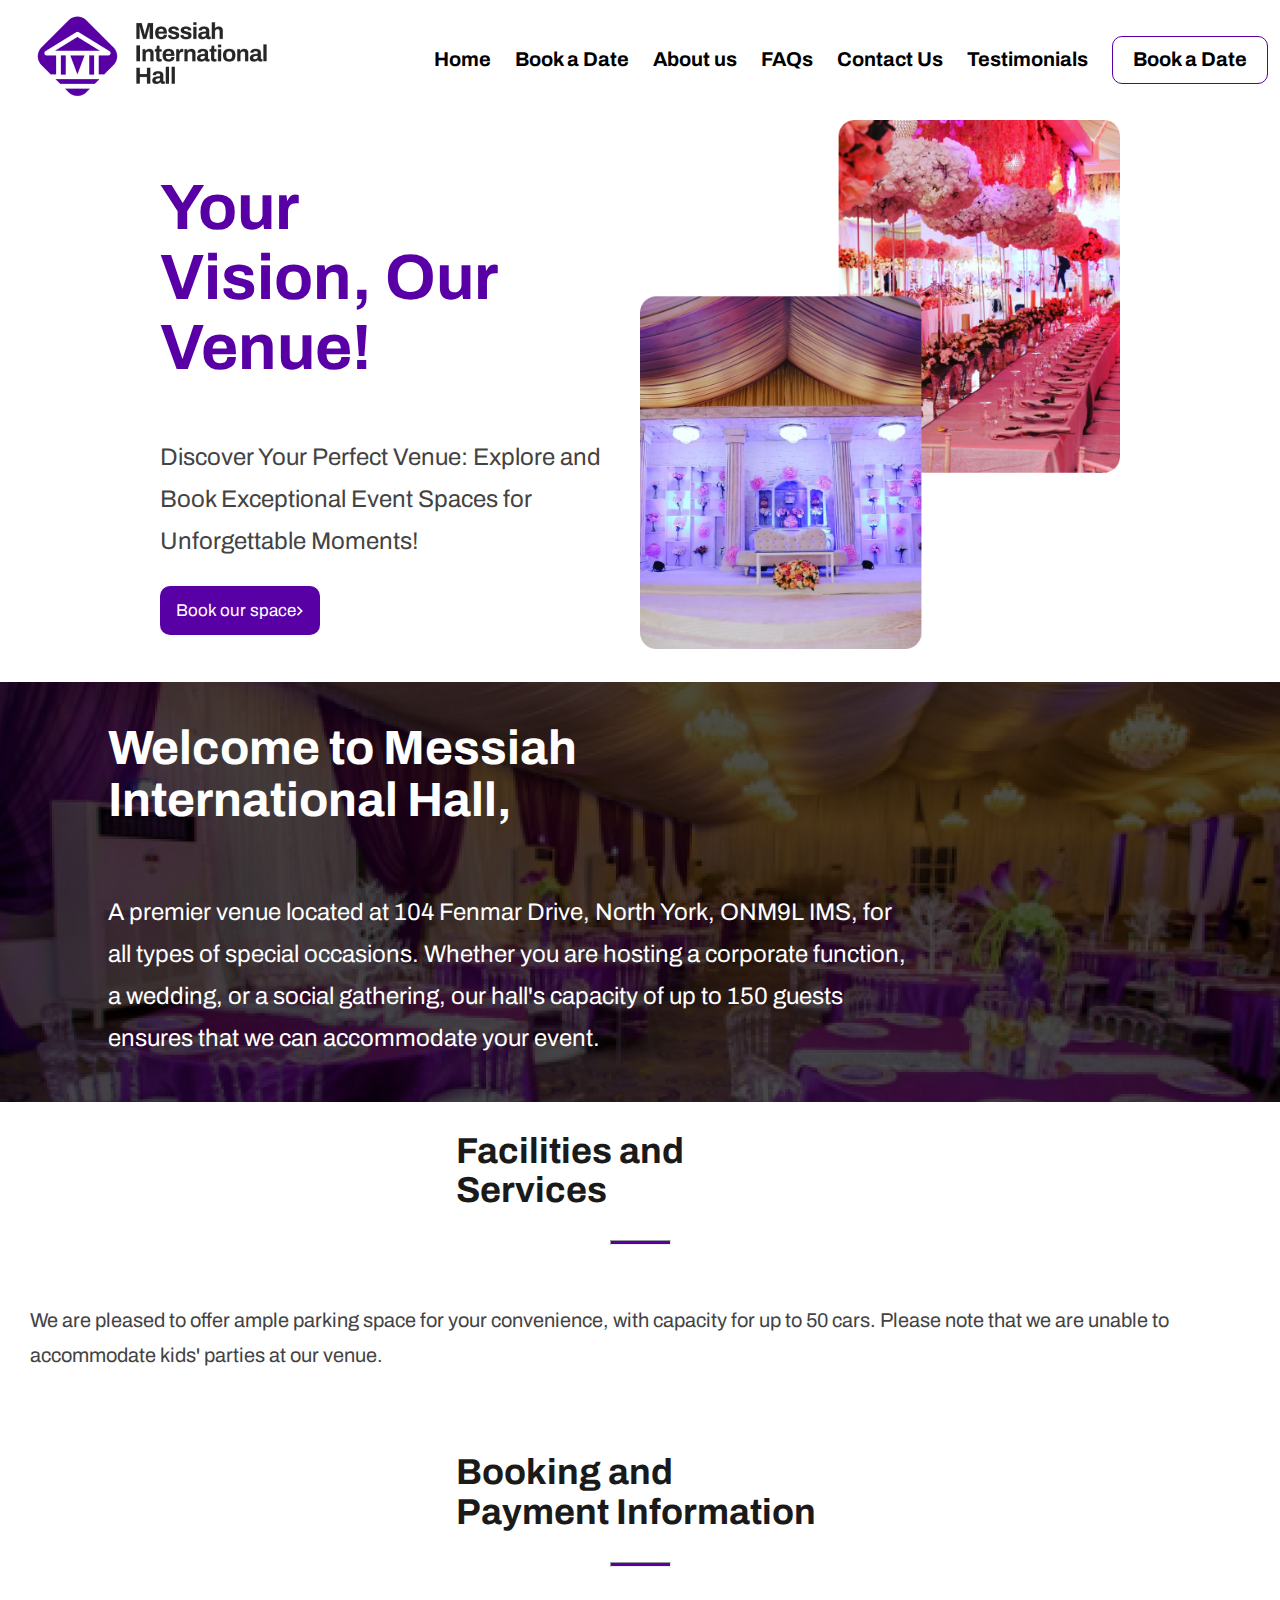
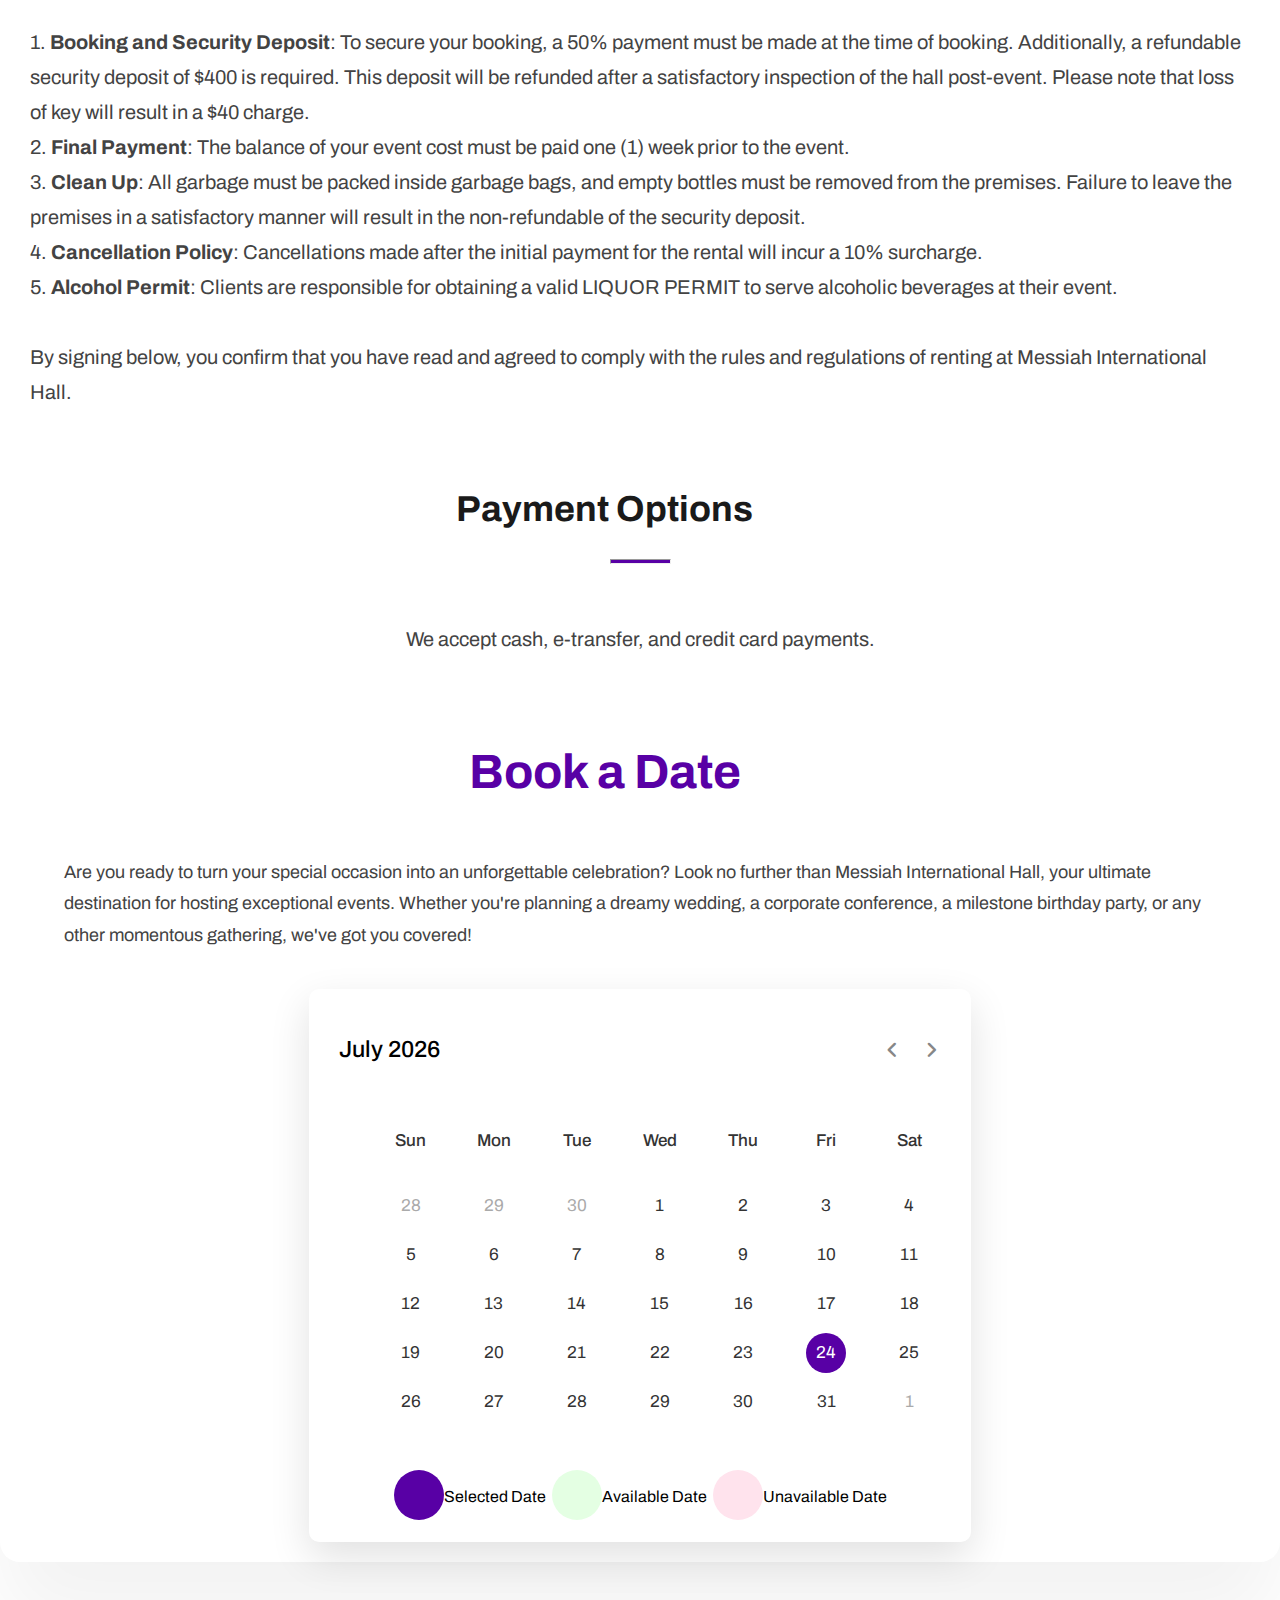
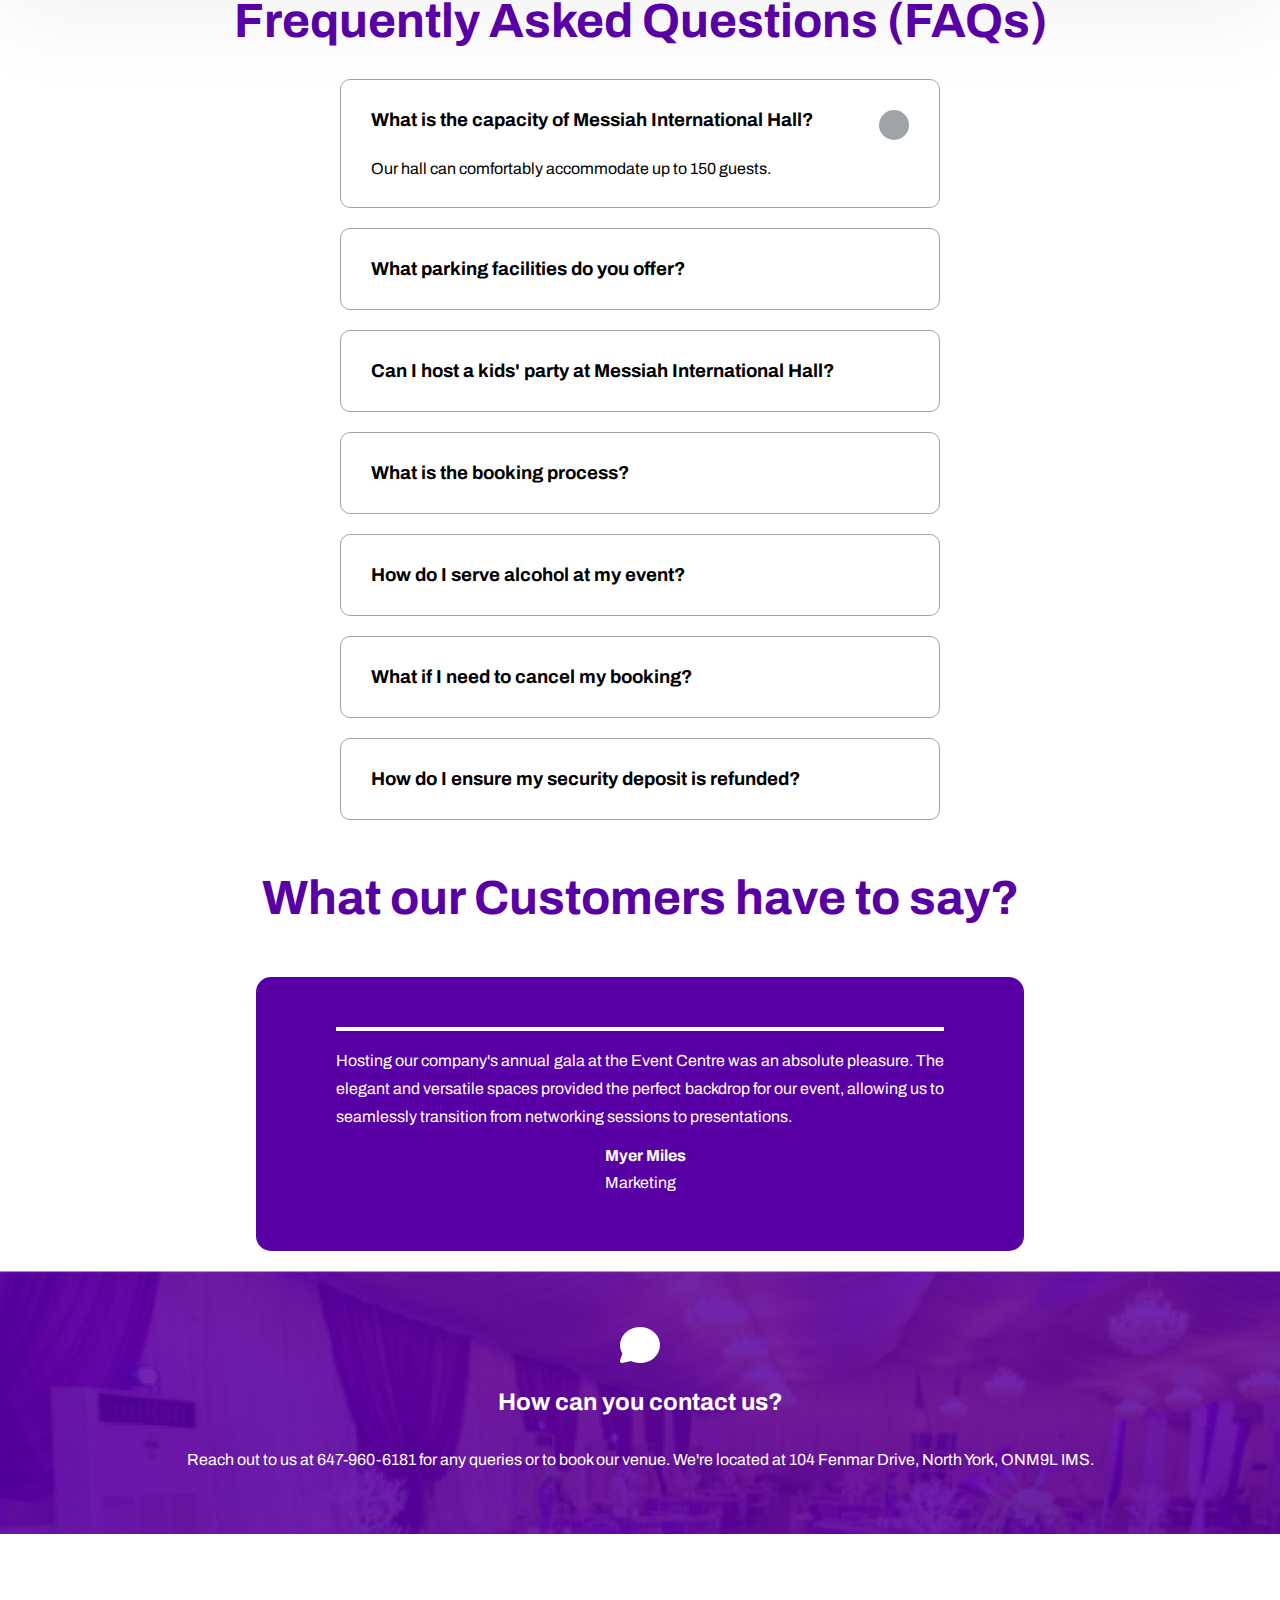
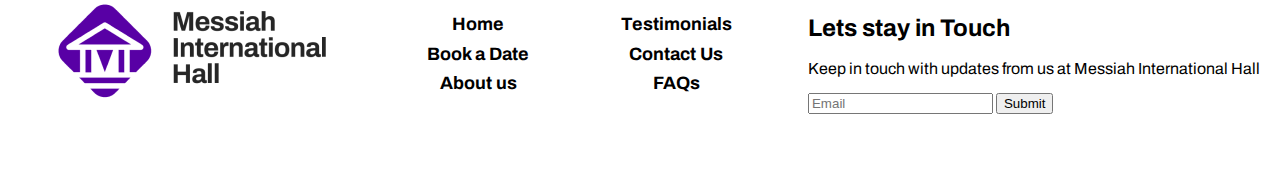
==== commit 43bdaf03: "Initial complete" ====
--- a/index.html
+++ b/index.html
@@ -206,6 +206,51 @@
         </div>
       </div>
 
+      <div class="contact">
+        <svg xmlns="http://www.w3.org/2000/svg" width="48" height="48" viewBox="0 0 48 48" fill="none">
+            <g clip-path="url(#clip0_4_436)">
+              <path d="M11.642 9.81991C19.438 4.28991 30.58 4.74191 37.788 10.8919C45.122 17.1459 46.124 27.3679 40.092 34.6859C34.408 41.5799 24.162 43.8519 15.63 40.2959L15.166 40.0939L6.416 41.9559L6.266 41.9819L6.046 41.9999L5.82 41.9919L5.732 41.9819L5.512 41.9419L5.302 41.8739L5.102 41.7859L4.95 41.7019L4.734 41.5479L4.572 41.3999L4.426 41.2339L4.32 41.0839L4.19 40.8539L4.106 40.6419L4.044 40.4159L4.018 40.2659L4 40.0459L4.008 39.8199L4.018 39.7319L4.058 39.5119L4.102 39.3679L6.402 32.4659L6.358 32.3939C1.938 24.8999 3.94 15.6099 11.18 10.1579L11.64 9.82191L11.642 9.81991Z" fill="white"/>
+            </g>
+            <defs>
+              <clipPath id="clip0_4_436">
+                <rect width="48" height="48" fill="white"/>
+              </clipPath>
+            </defs>
+          </svg>
+          <h2 class="contact-text">How can you contact us?</h2>
+          <p>Reach out to us at 647-960-6181 for any queries or to book our venue. We're located at 104 Fenmar Drive, North York, ONM9L IMS.</p>
+      </div>
+
+      <footer>
+        <div class="footer-logo">
+            <img src="assets/images/footer-logo.png" alt="">
+        </div>
+
+  
+        <ul class="u-links"> 
+            <li><a href="#">Home</a></li>
+            <li><a href="#">Book a Date</a></li>
+            <li><a href="#">About us</a></li>
+        </ul>
+
+        <ul class="u-links"> 
+            <li><a href="#">Testimonials</a></li>
+            <li><a href="#">Contact Us</a></li>
+            <li><a href="#">FAQs</a></li>
+        </ul>
+
+        <div class="touch">
+            <h2>Lets stay in Touch</h2>
+           <p>Keep in touch with updates from us at Messiah International Hall</p> 
+           <div class="subscribe">
+            <input type="text" name="subscribe" placeholder="Email">
+            <button type="submit">Submit</button>
+             </div>
+        </div>
+       
+    
+      </footer>
+
 
    
     
--- a/style.css
+++ b/style.css
@@ -90,9 +90,9 @@
     .nav-area ul{
         display: none;
     }
-    .circle-container{
+    /* .circle-container{
         display: block;
-    }
+    } */
 }
 
 
@@ -203,17 +203,13 @@
 }
 
 .facility{
-    display: flex;
-    flex-wrap: wrap;
-    justify-content: space-between;
-    margin: 20px 108px 20px 108px;
+  display: flex;
+  flex-direction: column;
+  align-items: center;
+  justify-content: center;
 }
 .facility .title{
-   
-    display: flex;
-    flex-direction: column;
-    align-items:flex-start;
-    justify-content: flex-start;
+
 }
 .facility h2{
     width: 368px;
@@ -223,7 +219,7 @@
     font-style: normal;
     font-weight: 700;
     line-height: 109.8%;
-     /* 39.528px */
+     
 }
 hr{
     background-color: #5800A5;
@@ -231,21 +227,27 @@
     height: 5px;
 }
 .facility p{
-    width: 537px;
+    padding: 30px;
+   
     color: #434343;
     font-family: inherit;
     font-size: 20px;
     font-style: normal;
     font-weight: 400;
-    line-height: 175%; /* 42px */
+    line-height: 175%; 
 }
 @media only screen and (max-width:600px) {
     .facility{
         margin: 20px;
+       
     }
     .facility h2{
         width: 250px;
         font-size: 26px;
+    }
+    .facility p{
+       
+        padding: 10px;
     }
 
 }
@@ -356,9 +358,10 @@
 }
 .book h2{
     font-size: 48px;
+   
 }
 .book p{
-
+    max-width: 90vw;
     color: #434343;
     font-family: Archivo;
     font-size: 18px;
@@ -478,7 +481,9 @@
 
 
 .testimonial-head{
- 
+    display: flex;
+    align-items: center;
+    justify-content: center;
     color: #5800A5;
     font-family: Archivo;
     font-size: 48px;
@@ -551,4 +556,52 @@
     .fa-quote{
       display: none;
     }
-  }+  }
+
+  .contact{
+    background: url('assets/images/contact-bg.png');
+    font-family: inherit;
+    display: flex;
+    flex-direction: column;
+    align-items: center;
+    justify-content: center;
+    padding: 50px 10px;
+    max-height: 600px;
+    color: #fff;
+  }
+
+  footer{
+    display: flex;
+    color: #000;
+    padding: 50px 20px;
+    flex-wrap: wrap;
+    justify-content: space-between;
+    align-items: center;
+  }
+  .u-links{
+    list-style-type: none;
+    display: flex;
+    flex-direction: column;
+    align-items: center;
+    justify-content: center;
+    padding: 10px;
+  }
+  footer li{
+    color: #000;
+    font-weight: bold;
+    padding: 5px;
+    font-family: 'Archivo';
+    font-size: 18px;
+    font-style: normal;
+    font-weight: 700;
+    line-height: 109.8%; /* 19.764px */
+  }
+
+  @media (max-width:768px) {
+    footer{
+        flex-direction: column;
+    }
+  }
+  
+ 
+  
